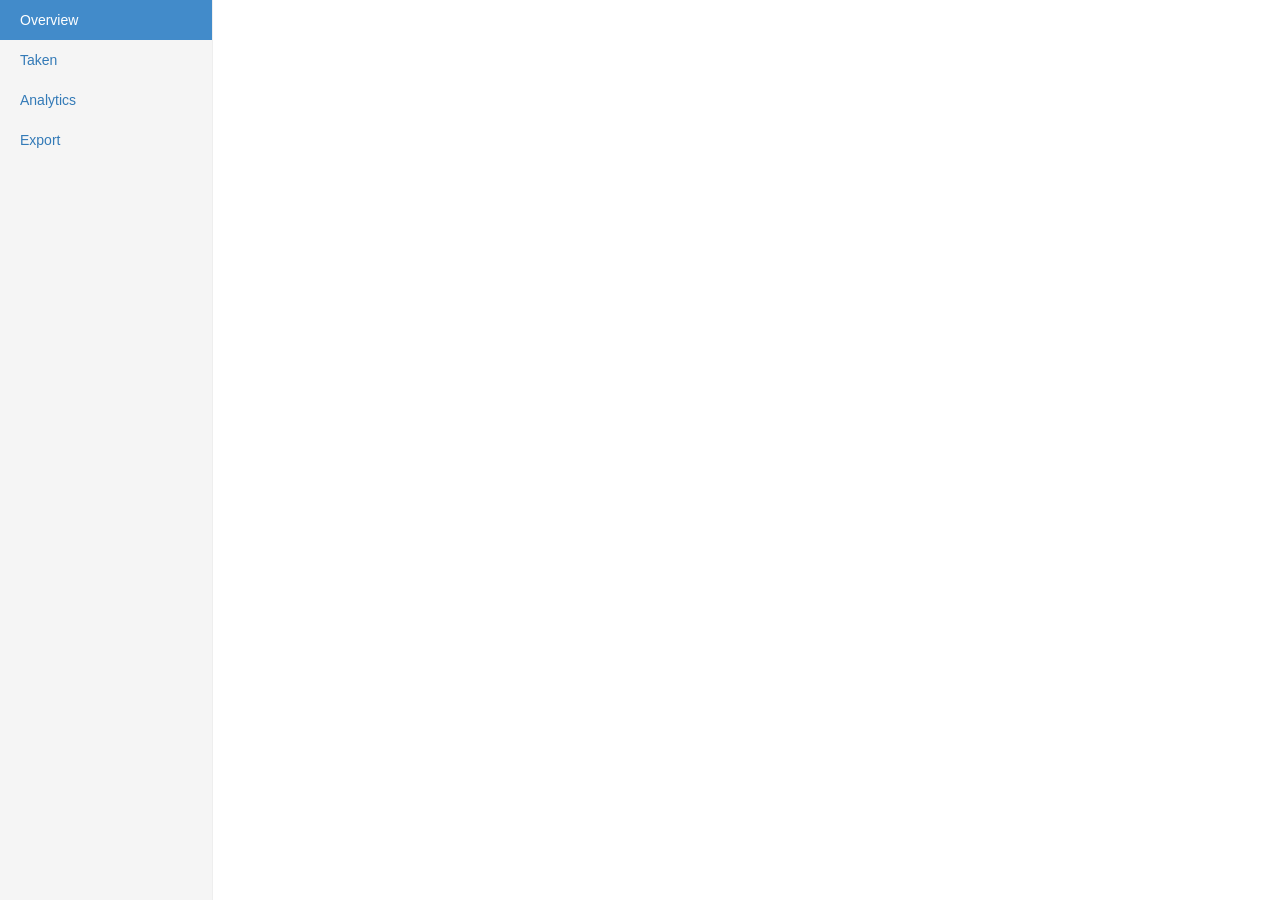
==== Public/index.html @ 9f37cd93 "Added new layout" ====
<!DOCTYPE html>
<html lang="en">
    <head>
        <meta charset="utf-8">
        <meta http-equiv="X-UA-Compatible" content="IE=edge">
        <meta name="viewport" content="width=device-width, initial-scale=1">
        <!-- The above 3 meta tags *must* come first in the head; any other head content must come *after* these tags -->
        <meta name="description" content="">
        <meta name="author" content="">

        <title>ProducDash</title>

        <!-- Bootstrap core CSS -->
        <link href="Stylesheets/bootstrap-3.3.5-dist/css/bootstrap.min.css" rel="stylesheet">
        <!-- Custom stylesheets-->
        <link href="Stylesheets/sidebar_stylesheet.css" rel="stylesheet">
        <link href="Stylesheets/tasks_stylesheet.css" rel="stylesheet">
        <!--Load jQuery Library-->
        <script type='text/javascript' src='https://ajax.googleapis.com/ajax/libs/jquery/1.11.3/jquery.min.js'></script>
        <!--Load custom JavaScript-->
        <script type="text/javascript" src="Javascripts/main.js"></script>
    </head>

    <body>
        <div class="container-fluid">
            <div class="row">
                <div class="col-sm-3 col-md-2 sidebar">
                    <ul class="nav nav-sidebar">
                        <li class="active"><a href="#">Overview <span class="sr-only">(current)</span></a></li>
                        <li><a href="#">Taken</a></li>
                        <li><a href="#">Analytics</a></li>
                        <li><a href="#">Export</a></li>
                    </ul>
                </div>
                <div class="col-sm-3 col-sm-offset-3 col-md-3 col-md-offset-2">
                    <div class="lists">
                        <div id="mainlists">
                            <div id="quickTaskWrap"></div>
                            <div id="schoolWrap"></div>
                        </div>
                    </div>
                </div>
            </div>
        </div>
    </body>
</html>
---- Public/Stylesheets/sidebar_stylesheet.css ----
@media (min-width: 768px) {
  .sidebar {
    position: fixed;
    top: 0px;
    bottom: 0;
    left: 0;
    z-index: 1000;
    display: block;
    overflow-x: hidden;
    overflow-y: auto; /* Scrollable contents if viewport is shorter than content. */
    background-color: #f5f5f5;
    border-right: 1px solid #eee;
    padding:0px;
  }
}

/* Sidebar navigation */
.nav-sidebar {
  margin-bottom: 20px;
}
.nav-sidebar > li > a {
  padding-right: 20px;
  padding-left: 20px;
}
.nav-sidebar > .active > a,
.nav-sidebar > .active > a:hover,
.nav-sidebar > .active > a:focus {
  color: #fff;
  background-color: #428bca;
}
---- Public/Stylesheets/tasks_stylesheet.css ----
.mainTaskHead{
    font-weight:bold;
}
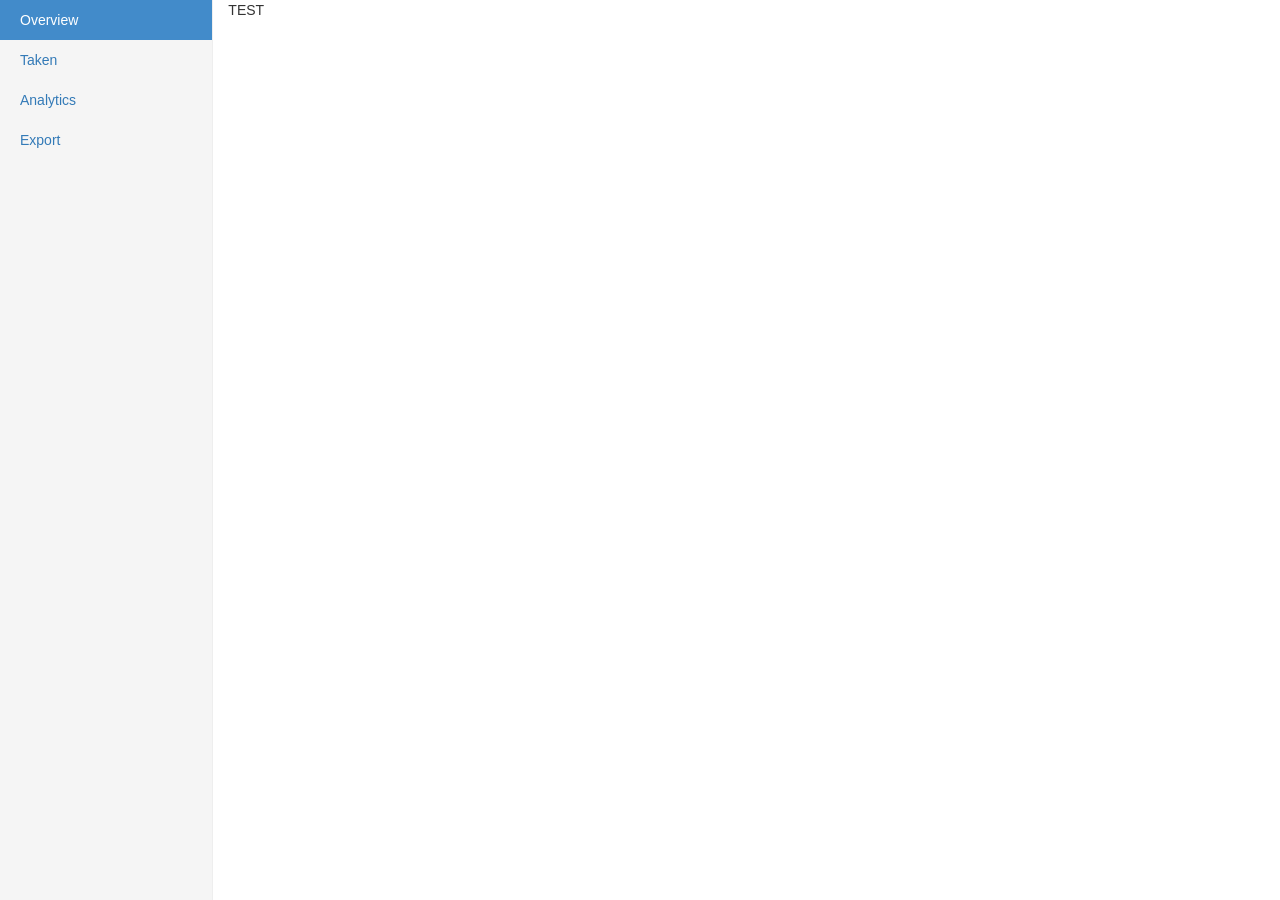
==== commit 090eac60: "Started working on cache" ====
--- a/Public/index.html
+++ b/Public/index.html
@@ -19,6 +19,7 @@
         <script type='text/javascript' src='https://ajax.googleapis.com/ajax/libs/jquery/1.11.3/jquery.min.js'></script>
         <!--Load custom JavaScript-->
         <script type="text/javascript" src="Javascripts/main.js"></script>
+        <script type="text/javascript" src="Javascripts/cache.js"></script>
     </head>
 
     <body>
@@ -38,6 +39,8 @@
                             <div id="quickTaskWrap"></div>
                             <div id="schoolWrap"></div>
                         </div>
+                        <div class="test"></div>
+                        <div class="testbutton">TEST</div>
                     </div>
                 </div>
             </div>
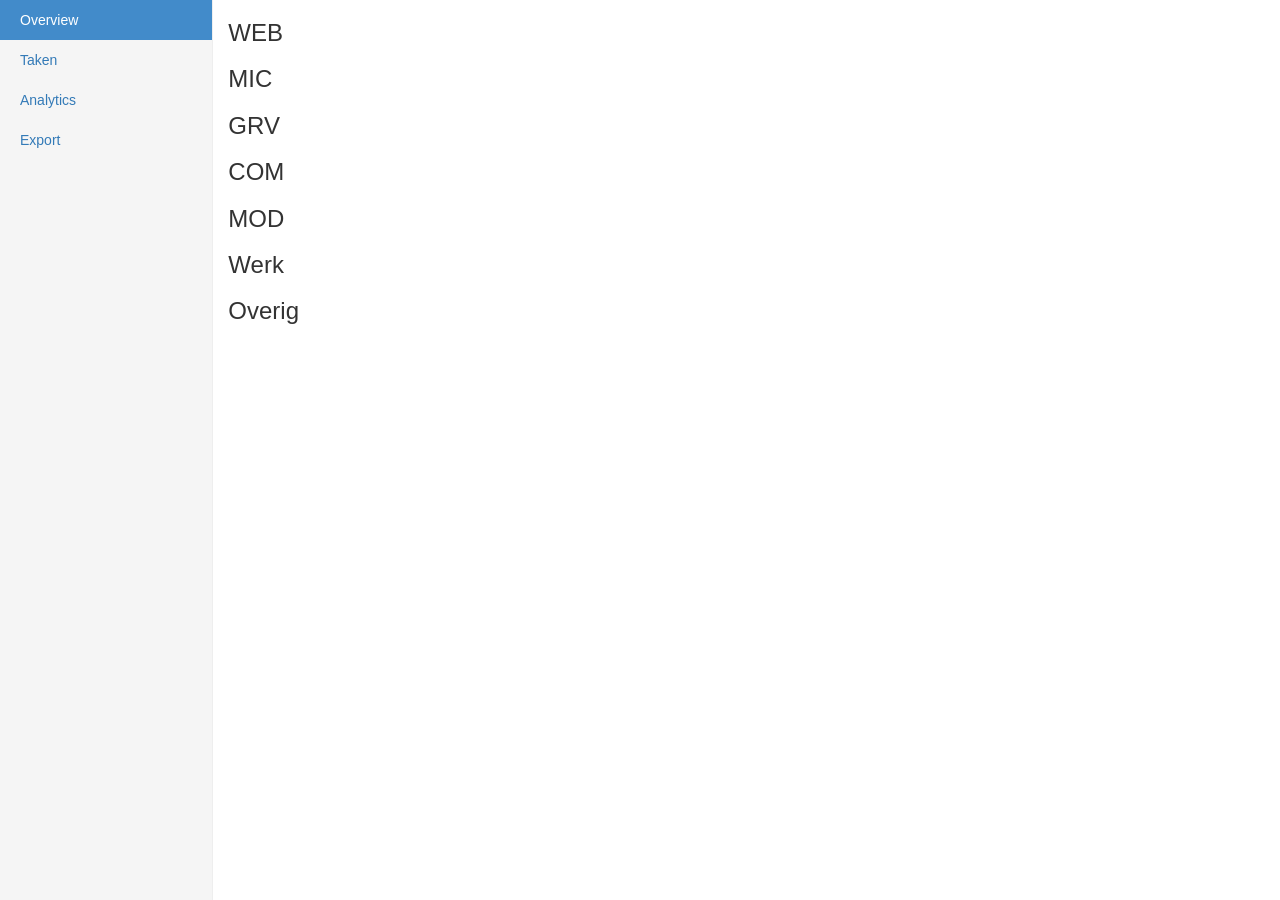
==== commit 3e07d8cb: "Added lists per tag" ====
--- a/Public/index.html
+++ b/Public/index.html
@@ -20,6 +20,7 @@
         <!--Load custom JavaScript-->
         <script type="text/javascript" src="Javascripts/main.js"></script>
         <script type="text/javascript" src="Javascripts/cache.js"></script>
+        <script type="text/javascript" src="Javascripts/taskDisplay.js"></script>
     </head>
 
     <body>
@@ -40,7 +41,13 @@
                             <div id="schoolWrap"></div>
                         </div>
                         <div class="test"></div>
-                        <div class="testbutton">TEST</div>
+                        <h3>WEB</h3><div class="WEB"></div>
+                        <h3>MIC</h3><div class="MIC"></div>
+                        <h3>GRV</h3><div class="GRV"></div>
+                        <h3>COM</h3><div class="COM"></div>
+                        <h3>MOD</h3><div class="MOD"></div>
+                        <h3>Werk</h3><div class="129108806"></div>
+                        <h3>Overig</h3><div class="129108805"></div>
                     </div>
                 </div>
             </div>
--- a/Public/Stylesheets/tasks_stylesheet.css
+++ b/Public/Stylesheets/tasks_stylesheet.css
@@ -1,3 +1,17 @@
 .mainTaskHead{
     font-weight:bold;
 }
+
+.task{
+    background-color: lightblue;
+    padding: 5px;
+    margin: 3px;
+}
+
+.longterm {
+    background-color: lightgrey;
+}
+
+.mimic-done{
+    background-color: darkgrey;
+}
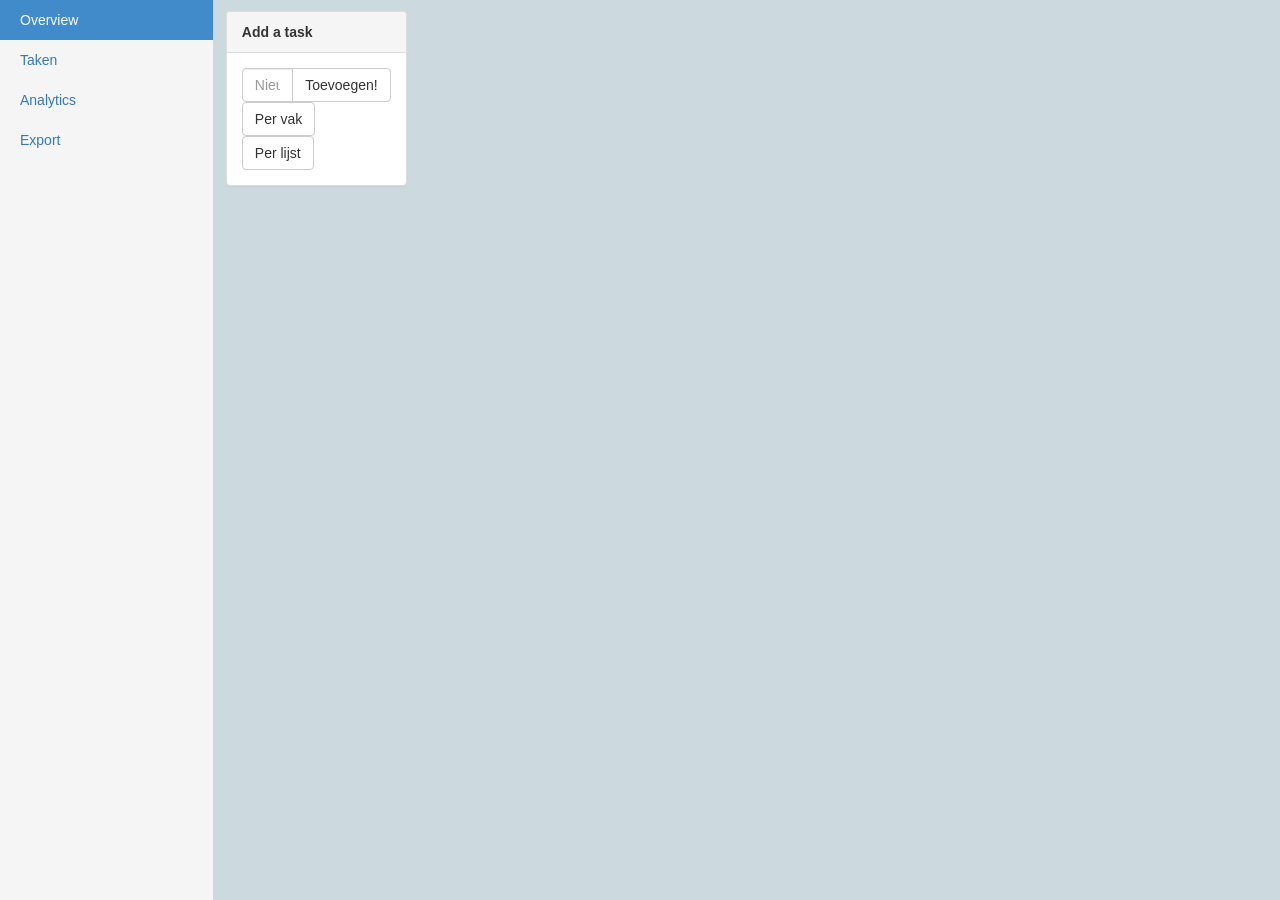
==== commit b723f766: "Added task adding and better views" ====
--- a/Public/index.html
+++ b/Public/index.html
@@ -21,33 +21,45 @@
         <script type="text/javascript" src="Javascripts/main.js"></script>
         <script type="text/javascript" src="Javascripts/cache.js"></script>
         <script type="text/javascript" src="Javascripts/taskDisplay.js"></script>
+        <script type="text/javascript" src="Javascripts/addTask.js"></script>
     </head>
 
     <body>
         <div class="container-fluid">
-            <div class="row">
-                <div class="col-sm-3 col-md-2 sidebar">
+            <div class="row" id="firstrow">
+                <div class="col-sm-3 col-md-2 col-lg-2 sidebar">
                     <ul class="nav nav-sidebar">
-                        <li class="active"><a href="#">Overview <span class="sr-only">(current)</span></a></li>
-                        <li><a href="#">Taken</a></li>
+                        <li class="active"><a href="index.html">Overview <span class="sr-only">(current)</span></a></li>
+                        <li><a href="subjects.html">Taken</a></li>
                         <li><a href="#">Analytics</a></li>
                         <li><a href="#">Export</a></li>
                     </ul>
                 </div>
-                <div class="col-sm-3 col-sm-offset-3 col-md-3 col-md-offset-2">
-                    <div class="lists">
-                        <div id="mainlists">
-                            <div id="quickTaskWrap"></div>
-                            <div id="schoolWrap"></div>
+                <div class="taskcol col-sm-3 col-sm-offset-3 col-md-3 col-md-offset-2 col-lg-2 col-lg-offset-2">
+                </div>
+                <div class="taskcol col-sm-3 col-md-3 col-lg-2">
+                </div>
+                <div class="taskcol col-sm-3 col-md-3 col-lg-2">
+                </div>
+                <div class="taskcol col-sm-3 col-md-3 col-lg-2">
+                </div>
+                <div class="taskcol col-sm-3 col-md-3 col-lg-2">
+                </div>
+            </div>
+            <div class="row">
+                <div class="col-sm-3 col-sm-offset-3 col-md-3 col-md-offset-2 col-lg-2 col-lg-offset-2">
+                    <div class="panel panel-default">
+                        <div class="panel-heading">Add a task</div>
+                        <div class="panel-body">
+                            <div class="input-group">
+                                <input type="text" class="form-control" id="newtask-input" placeholder="Nieuwe Todo">
+                                <span class="input-group-btn">
+                                    <div class="btn btn-default" id="newtask-button" type="button">Toevoegen!</div>
+                                </span>
+                            </div>
+                            <div class="btn btn-default" id="persubject-button" type="button">Per vak</div>
+                            <div class="btn btn-default" id="permainlist-button" type="button">Per lijst</div>
                         </div>
-                        <div class="test"></div>
-                        <h3>WEB</h3><div class="WEB"></div>
-                        <h3>MIC</h3><div class="MIC"></div>
-                        <h3>GRV</h3><div class="GRV"></div>
-                        <h3>COM</h3><div class="COM"></div>
-                        <h3>MOD</h3><div class="MOD"></div>
-                        <h3>Werk</h3><div class="129108806"></div>
-                        <h3>Overig</h3><div class="129108805"></div>
                     </div>
                 </div>
             </div>
--- a/Public/Stylesheets/sidebar_stylesheet.css
+++ b/Public/Stylesheets/sidebar_stylesheet.css
@@ -9,7 +9,7 @@
     overflow-x: hidden;
     overflow-y: auto; /* Scrollable contents if viewport is shorter than content. */
     background-color: #f5f5f5;
-    border-right: 1px solid #eee;
+    /*border-right: 1px solid #eee;*/
     padding:0px;
   }
 }
@@ -28,3 +28,12 @@
   color: #fff;
   background-color: #428bca;
 }
+
+.container-fluid{
+    padding-right: 30px;
+    padding-top: 10px;
+}
+
+body {
+    background-color: #CCDAE0;
+}
--- a/Public/Stylesheets/tasks_stylesheet.css
+++ b/Public/Stylesheets/tasks_stylesheet.css
@@ -1,11 +1,5 @@
-.mainTaskHead{
-    font-weight:bold;
-}
-
 .task{
-    background-color: lightblue;
-    padding: 5px;
-    margin: 3px;
+    margin-bottom: 10px;
 }
 
 .longterm {
@@ -13,5 +7,9 @@
 }
 
 .mimic-done{
-    background-color: darkgrey;
+    background-color: lightgrey;
 }
+
+.panel-heading{
+    font-weight: bold;
+}
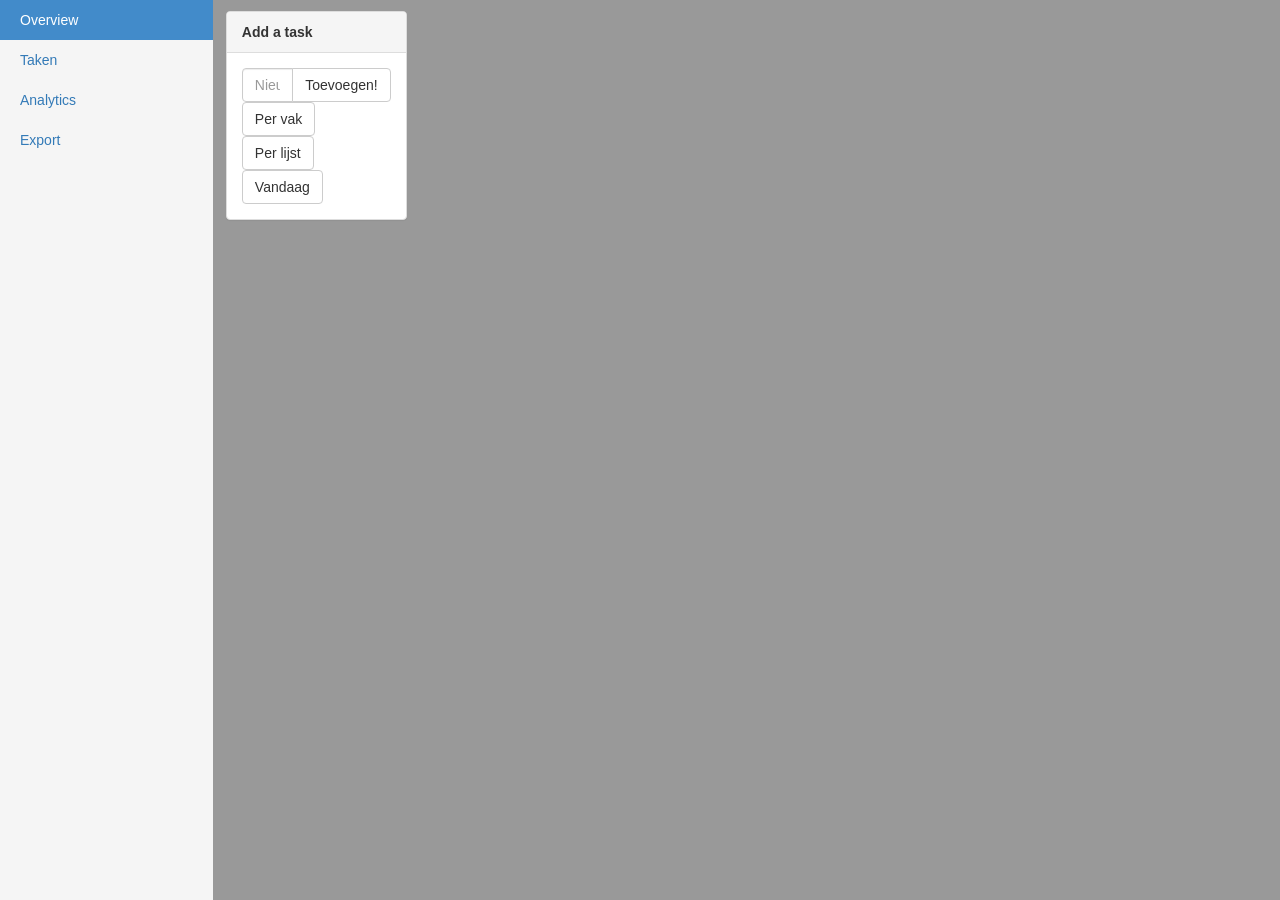
==== commit 4e821554: "Added function to add to today" ====
--- a/Public/index.html
+++ b/Public/index.html
@@ -27,7 +27,7 @@
     <body>
         <div class="container-fluid">
             <div class="row" id="firstrow">
-                <div class="col-sm-3 col-md-2 col-lg-2 sidebar">
+                <div class="col-sm-3 col-md-3 col-lg-2 sidebar">
                     <ul class="nav nav-sidebar">
                         <li class="active"><a href="index.html">Overview <span class="sr-only">(current)</span></a></li>
                         <li><a href="subjects.html">Taken</a></li>
@@ -35,19 +35,19 @@
                         <li><a href="#">Export</a></li>
                     </ul>
                 </div>
-                <div class="taskcol col-sm-3 col-sm-offset-3 col-md-3 col-md-offset-2 col-lg-2 col-lg-offset-2">
+                <div class="taskcol col-sm-3 col-sm-offset-3 col-md-3 col-md-offset-3 col-lg-2 col-lg-offset-2">
                 </div>
                 <div class="taskcol col-sm-3 col-md-3 col-lg-2">
                 </div>
                 <div class="taskcol col-sm-3 col-md-3 col-lg-2">
                 </div>
-                <div class="taskcol col-sm-3 col-md-3 col-lg-2">
+                <div class="taskcol col-sm-3 col-sm-offset-3 col-md-3 col-lg-2 col-md-offset-3 col-lg-offset-0">
                 </div>
                 <div class="taskcol col-sm-3 col-md-3 col-lg-2">
                 </div>
             </div>
             <div class="row">
-                <div class="col-sm-3 col-sm-offset-3 col-md-3 col-md-offset-2 col-lg-2 col-lg-offset-2">
+                <div class="col-sm-3 col-sm-offset-3 col-md-3 col-md-offset-3 col-lg-2 col-lg-offset-2">
                     <div class="panel panel-default">
                         <div class="panel-heading">Add a task</div>
                         <div class="panel-body">
@@ -59,6 +59,7 @@
                             </div>
                             <div class="btn btn-default" id="persubject-button" type="button">Per vak</div>
                             <div class="btn btn-default" id="permainlist-button" type="button">Per lijst</div>
+                            <div class="btn btn-default" id="today-button" type="button">Vandaag</div>
                         </div>
                     </div>
                 </div>
--- a/Public/Stylesheets/sidebar_stylesheet.css
+++ b/Public/Stylesheets/sidebar_stylesheet.css
@@ -35,5 +35,5 @@
 }
 
 body {
-    background-color: #CCDAE0;
+    background-color: #999;
 }
--- a/Public/Stylesheets/tasks_stylesheet.css
+++ b/Public/Stylesheets/tasks_stylesheet.css
@@ -13,3 +13,14 @@
 .panel-heading{
     font-weight: bold;
 }
+
+
+.task-today-button{
+    padding: 3px;
+    float: right;
+    margin-top: -16px;
+    margin-right: -1px; /*could improve this*/
+}
+.task .panel-body{
+    padding-right: 0px;
+}
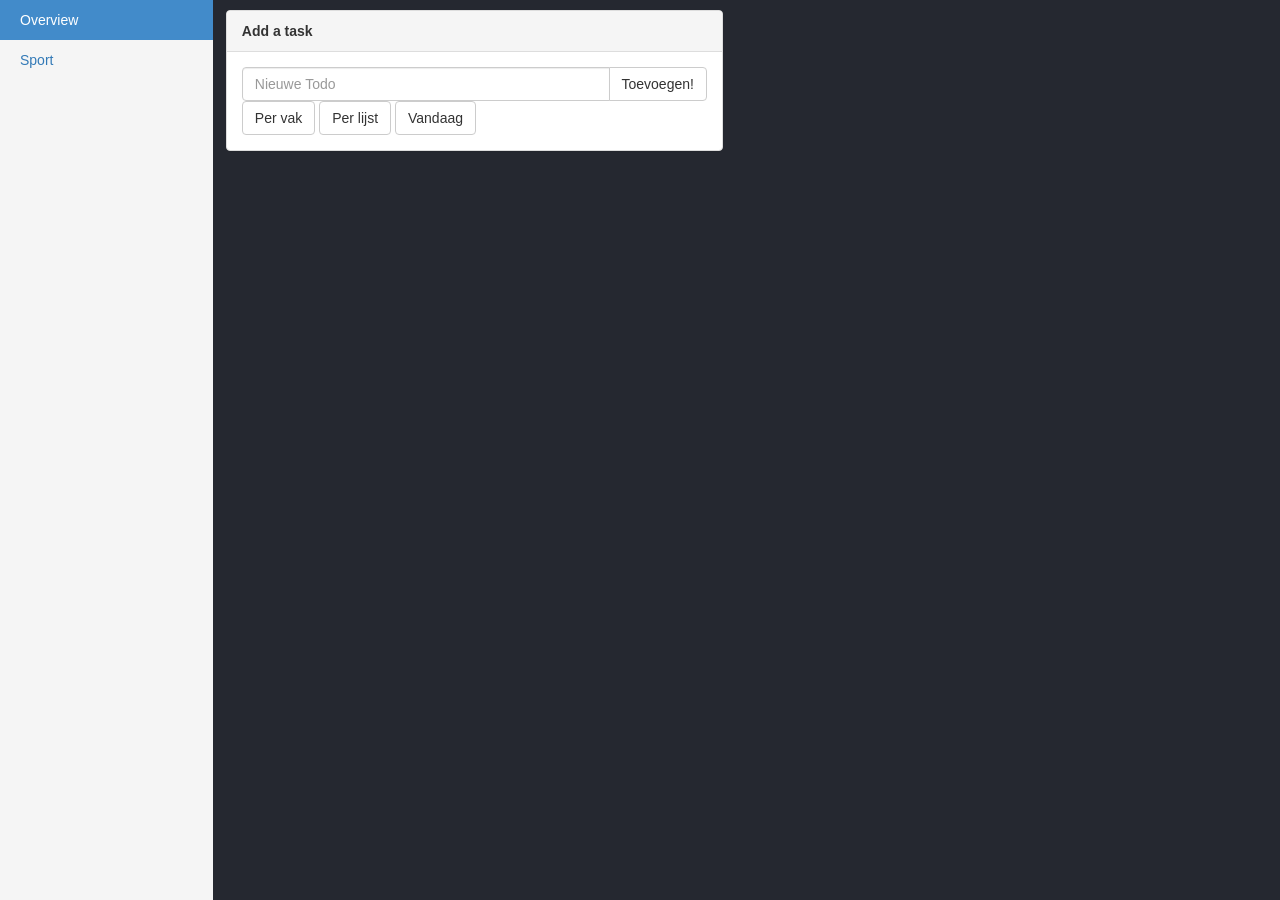
==== commit c1f14858: "Edited default task view" ====
--- a/Public/index.html
+++ b/Public/index.html
@@ -26,28 +26,16 @@
 
     <body>
         <div class="container-fluid">
-            <div class="row" id="firstrow">
+            <div class="row">
                 <div class="col-sm-3 col-md-3 col-lg-2 sidebar">
                     <ul class="nav nav-sidebar">
-                        <li class="active"><a href="index.html">Overview <span class="sr-only">(current)</span></a></li>
-                        <li><a href="subjects.html">Taken</a></li>
-                        <li><a href="#">Analytics</a></li>
-                        <li><a href="#">Export</a></li>
+                        <li class="active"><a href="index.html">Overview</a></li>
+                        <li><a href="sport.html">Sport</a></li>
                     </ul>
-                </div>
-                <div class="taskcol col-sm-3 col-sm-offset-3 col-md-3 col-md-offset-3 col-lg-2 col-lg-offset-2">
-                </div>
-                <div class="taskcol col-sm-3 col-md-3 col-lg-2">
-                </div>
-                <div class="taskcol col-sm-3 col-md-3 col-lg-2">
-                </div>
-                <div class="taskcol col-sm-3 col-sm-offset-3 col-md-3 col-lg-2 col-md-offset-3 col-lg-offset-0">
-                </div>
-                <div class="taskcol col-sm-3 col-md-3 col-lg-2">
                 </div>
             </div>
             <div class="row">
-                <div class="col-sm-3 col-sm-offset-3 col-md-3 col-md-offset-3 col-lg-2 col-lg-offset-2">
+                <div class="col-sm-3 col-sm-offset-3 col-md-3 col-md-offset-3 col-lg-5 col-lg-offset-2">
                     <div class="panel panel-default">
                         <div class="panel-heading">Add a task</div>
                         <div class="panel-body">
@@ -64,6 +52,26 @@
                     </div>
                 </div>
             </div>
+            <div class="tasks">
+                <div class="row">
+                    <div class="1 taskcol col-sm-3 col-sm-offset-3 col-md-3 col-md-offset-3 col-lg-2 col-lg-offset-2">
+
+                    </div>
+                    <div class="2 taskcol col-sm-3 col-md-3 col-lg-2">
+
+                    </div>
+                    <div class="3 taskcol col-sm-3 col-md-3 col-lg-2">
+
+                    </div>
+                    <div class="clearfix visible-sm visible-md"></div>
+                    <div class="4 taskcol col-sm-3 col-sm-offset-3 col-md-3 col-lg-2 col-lg-offset-0">
+
+                    </div>
+                    <div class="5 taskcol col-sm-3 col-md-3 col-lg-2">
+
+                    </div>
+                </div>
+            </div>
         </div>
     </body>
 </html>
--- a/Public/Stylesheets/sidebar_stylesheet.css
+++ b/Public/Stylesheets/sidebar_stylesheet.css
@@ -35,5 +35,7 @@
 }
 
 body {
-    background-color: #999;
+    background-color: #252830;
+    /*background-image: url("http://www.flabber.nl/sites/default/files/archive/files/i-should-buy-a-boat.jpg");*/
+    background-size: cover;
 }
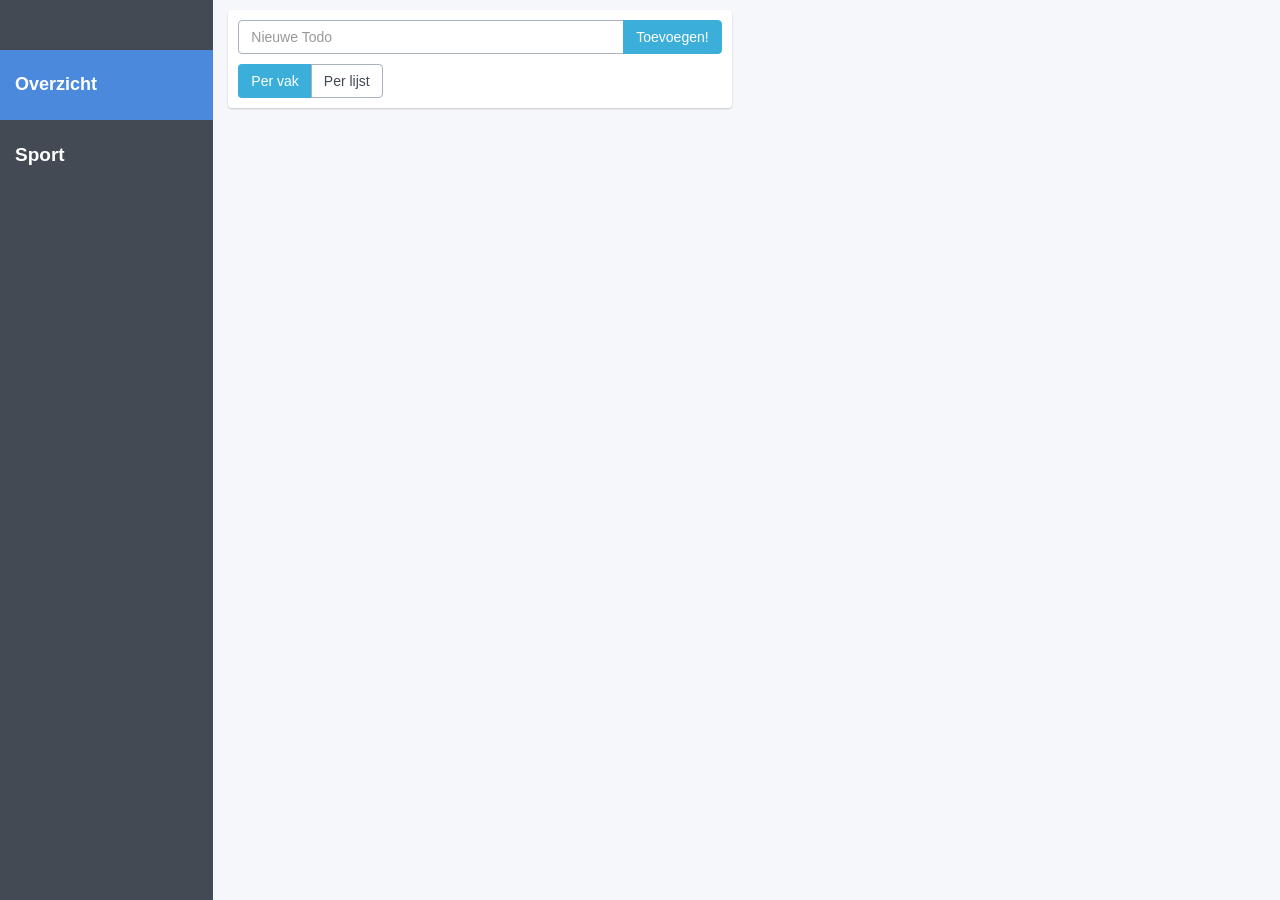
==== commit 8e858720: "Added bootflat design" ====
--- a/Public/index.html
+++ b/Public/index.html
@@ -12,6 +12,8 @@
 
         <!-- Bootstrap core CSS -->
         <link href="Stylesheets/bootstrap-3.3.5-dist/css/bootstrap.min.css" rel="stylesheet">
+        <!-- Bootflat theme -->
+        <link href="Stylesheets/bootflat/css/bootflat.css" rel="stylesheet">
         <!-- Custom stylesheets-->
         <link href="Stylesheets/sidebar_stylesheet.css" rel="stylesheet">
         <link href="Stylesheets/tasks_stylesheet.css" rel="stylesheet">
@@ -29,48 +31,32 @@
             <div class="row">
                 <div class="col-sm-3 col-md-3 col-lg-2 sidebar">
                     <ul class="nav nav-sidebar">
-                        <li class="active"><a href="index.html">Overview</a></li>
-                        <li><a href="sport.html">Sport</a></li>
+                        <li class="active"><a href="index.html"><h5>Overzicht</h5></a></li>
+                        <li><a href="sport.html"><h4>Sport</h4></a></li>
                     </ul>
                 </div>
             </div>
+
+            <!-- toevoegen todo balk-->
             <div class="row">
-                <div class="col-sm-3 col-sm-offset-3 col-md-3 col-md-offset-3 col-lg-5 col-lg-offset-2">
-                    <div class="panel panel-default">
-                        <div class="panel-heading">Add a task</div>
-                        <div class="panel-body">
-                            <div class="input-group">
-                                <input type="text" class="form-control" id="newtask-input" placeholder="Nieuwe Todo">
+                <div class="col-sm-9 col-sm-offset-3 col-md-9 col-md-offset-3 col-lg-5 col-lg-offset-2">
+                    <div class="well">
+                        <div class="input-group">
+                            <input type="text" class="form-control" id="newtask-input" placeholder="Nieuwe Todo">
                                 <span class="input-group-btn">
-                                    <div class="btn btn-default" id="newtask-button" type="button">Toevoegen!</div>
+                                    <div class="btn btn-primary" id="newtask-button" type="button">Toevoegen!</div>
                                 </span>
-                            </div>
-                            <div class="btn btn-default" id="persubject-button" type="button">Per vak</div>
-                            <div class="btn btn-default" id="permainlist-button" type="button">Per lijst</div>
-                            <div class="btn btn-default" id="today-button" type="button">Vandaag</div>
+                        </div>
+                        <div class="btn-group" role="group">
+                          <button type="button" class="btn btn-primary" id="persubject-button">Per vak</button>
+                          <button type="button" class="btn btn-default" id="permainlist-button">Per lijst</button>
                         </div>
                     </div>
                 </div>
             </div>
-            <div class="tasks">
-                <div class="row">
-                    <div class="1 taskcol col-sm-3 col-sm-offset-3 col-md-3 col-md-offset-3 col-lg-2 col-lg-offset-2">
 
-                    </div>
-                    <div class="2 taskcol col-sm-3 col-md-3 col-lg-2">
-
-                    </div>
-                    <div class="3 taskcol col-sm-3 col-md-3 col-lg-2">
-
-                    </div>
-                    <div class="clearfix visible-sm visible-md"></div>
-                    <div class="4 taskcol col-sm-3 col-sm-offset-3 col-md-3 col-lg-2 col-lg-offset-0">
-
-                    </div>
-                    <div class="5 taskcol col-sm-3 col-md-3 col-lg-2">
-
-                    </div>
-                </div>
+            <!-- todo's-->
+            <div class="row" id="tasks">
             </div>
         </div>
     </body>
--- a/Public/Stylesheets/bootflat/css/bootflat.css
+++ b/Public/Stylesheets/bootflat/css/bootflat.css
@@ -0,0 +1,2620 @@
+/*
+ * bootflat 2.0.4
+ *
+ * Description: BOOTFLAT is an open source Flat UI KIT based on Bootstrap 3.2.0 CSS framework. It provides a faster, easier and less repetitive way for web developers to create elegant web apps.
+ *
+ * Homepage: http://bootflat.github.com/
+ *
+ * By @Flathemes <info@flathemes.com>
+ *
+ * Last modify time: 2014-09-03
+ *
+ * Licensed under the MIT license. Please see LICENSE for more information.
+ *
+ * Copyright 2013 FLATHEMES.
+ *
+ */
+
+/**
+ * typography
+ * --------------------------------------------------
+ */
+body {
+  font-family: 'Open Sans', 'Helvetica Neue', Helvetica, Arial, sans-serif;
+  color: #434a54;
+  background-color: white;
+}
+
+a {
+  color: #3bafda;
+  text-decoration: none;
+}
+a:hover, a:focus {
+  color: #4fc1e9;
+  text-decoration: none;
+}
+a:focus {
+  outline: none;
+}
+
+h1,
+h2,
+h3,
+h4,
+h5,
+h6,
+.h1,
+.h2,
+.h3,
+.h4,
+.h5,
+.h6 {
+  font-family: inherit;
+  font-weight: 700;
+  line-height: 1.1;
+  color: inherit;
+}
+
+h1 small,
+h2 small,
+h3 small,
+h4 small,
+h5 small,
+h6 small,
+.h1 small,
+.h2 small,
+.h3 small,
+.h4 small,
+.h5 small,
+.h6 small {
+  color: #e7e9ec;
+}
+
+h1,
+h2,
+h3 {
+  margin-top: 30px;
+  margin-bottom: 15px;
+}
+
+h4,
+h5,
+h6 {
+  margin-top: 15px;
+  margin-bottom: 15px;
+}
+
+h6 {
+  font-weight: normal;
+}
+
+h1,
+.h1 {
+  font-size: 51px;
+}
+
+h2,
+.h2 {
+  font-size: 43px;
+}
+
+h3,
+.h3 {
+  font-size: 30px;
+}
+
+h4,
+.h4 {
+  font-size: 19px;
+}
+
+h5,
+.h5 {
+  font-size: 18px;
+}
+
+h6,
+.h6 {
+  font-size: 14px;
+}
+
+blockquote {
+  border-left: 3px solid #ccd1d9;
+}
+
+.img-rounded {
+          border-radius: 4px;
+
+  -webkit-border-radius: 4px;
+     -moz-border-radius: 4px;
+}
+
+.img-comment {
+  margin: 24px 0;
+  font-size: 15px;
+  font-style: italic;
+  line-height: 1.2;
+}
+
+/**
+ * button
+ * --------------------------------------------------
+ */
+.btn {
+  color: white;
+}
+.btn, .btn.disabled, .btn[disabled] {
+  background-color: #aab2bd;
+  border-color: #aab2bd;
+}
+.btn:hover, .btn:focus, .btn:active, .btn.active {
+  color: white;
+  background-color: #ccd1d9;
+  border-color: #ccd1d9;
+  outline: none !important;
+}
+.btn:active, .btn.active {
+  -webkit-box-shadow: inset 0 1px 2px rgba(0, 0, 0, .125);
+     -moz-box-shadow: inset 0 1px 2px rgba(0, 0, 0, .125);
+          box-shadow: inset 0 1px 2px rgba(0, 0, 0, .125);
+}
+.btn.disabled, .btn[disabled] {
+  filter: alpha(opacity=45);
+  opacity: .45;
+}
+.btn-link, .btn-link:hover, .btn-link:focus, .btn-link:active, .btn-link.active, .btn-link.disabled, .btn-link[disabled] {
+  color: #3bafda;
+  background-color: transparent;
+  border-color: transparent;
+  -webkit-box-shadow: none;
+     -moz-box-shadow: none;
+          box-shadow: none;
+}
+.btn-link:hover, .btn-link:focus {
+  text-decoration: underline;
+}
+.btn-default {
+  color: #434a54;
+  border-color: #aab2bd !important;
+}
+.btn-default:hover, .btn-default:focus, .btn-default:active, .btn-default.active {
+  background-color: #ccd1d9;
+  border-color: #ccd1d9;
+}
+.btn-default, .btn-default.disabled, .btn-default[disabled] {
+  background-color: white;
+}
+.open .dropdown-toggle.btn-default {
+  background-color: #ccd1d9;
+  border-color: #ccd1d9;
+}
+.btn-primary, .btn-primary:active, .btn-primary.active, .btn-primary.disabled, .btn-primary[disabled] {
+  background-color: #3bafda;
+  border-color: #3bafda;
+}
+.btn-primary:hover, .btn-primary:focus {
+  background-color: #4fc1e9;
+  border-color: #4fc1e9;
+}
+.open .dropdown-toggle.btn-primary {
+  background-color: #4fc1e9;
+  border-color: #4fc1e9;
+}
+.btn-info, .btn-info:active, .btn-info.active, .btn-info.disabled, .btn-info[disabled] {
+  background-color: #37bc9b;
+  border-color: #37bc9b;
+}
+.btn-info:hover, .btn-info:focus {
+  background-color: #48cfad;
+  border-color: #48cfad;
+}
+.open .dropdown-toggle.btn-info {
+  background-color: #48cfad;
+  border-color: #48cfad;
+}
+.btn-success, .btn-success:active, .btn-success.active, .btn-success.disabled, .btn-success[disabled] {
+  background-color: #8cc152;
+  border-color: #8cc152;
+}
+.btn-success:hover, .btn-success:focus {
+  background-color: #a0d468;
+  border-color: #a0d468;
+}
+.open .dropdown-toggle.btn-success {
+  background-color: #a0d468;
+  border-color: #a0d468;
+}
+.btn-warning, .btn-warning:active, .btn-warning.active, .btn-warning.disabled, .btn-warning[disabled] {
+  background-color: #f6bb42;
+  border-color: #f6bb42;
+}
+.btn-warning:hover, .btn-warning:focus {
+  background-color: #ffce54;
+  border-color: #ffce54;
+}
+.open .dropdown-toggle.btn-warning {
+  background-color: #ffce54;
+  border-color: #ffce54;
+}
+.btn-danger, .btn-danger:active, .btn-danger.active, .btn-danger.disabled, .btn-danger[disabled],
+.btn-danger .open .dropdown-toggle.btn {
+  background-color: #da4453;
+  border-color: #da4453;
+}
+.btn-danger:hover, .btn-danger:focus {
+  background-color: #ed5565;
+  border-color: #ed5565;
+}
+.open .dropdown-toggle.btn-danger {
+  background-color: #ed5565;
+  border-color: #ed5565;
+}
+
+/**
+ * button-group
+ * --------------------------------------------------
+ */
+.btn-group.open .dropdown-toggle {
+  -webkit-box-shadow: inset 0 1px 2px rgba(0, 0, 0, .125);
+     -moz-box-shadow: inset 0 1px 2px rgba(0, 0, 0, .125);
+          box-shadow: inset 0 1px 2px rgba(0, 0, 0, .125);
+}
+.btn-group .btn {
+  border-left-color: #96a0ad;
+}
+.btn-group.open .btn-default.dropdown-toggle, .btn-group .btn-default:focus, .btn-group .btn-default:active, .btn-group .btn-default.active {
+  color: white;
+}
+.btn-group .btn-primary, .btn-group .btn-primary:focus, .btn-group .btn-primary:active, .btn-group .btn-primary.active {
+  border-left-color: #269ecb;
+}
+.btn-group .btn-success, .btn-group .btn-success:focus, .btn-group .btn-success:active, .btn-group .btn-success.active {
+  border-left-color: #7ab03f;
+}
+.btn-group .btn-warning, .btn-group .btn-warning:focus, .btn-group .btn-warning:active, .btn-group .btn-warning.active {
+  border-left-color: #efa50b;
+}
+.btn-group .btn-danger, .btn-group .btn-danger:focus, .btn-group .btn-danger:active, .btn-group .btn-danger.active {
+  border-left-color: #d1293a;
+}
+.btn-group .btn-info, .btn-group .btn-info:focus, .btn-group .btn-info:active, .btn-group .btn-info.active {
+  border-left-color: #2fa084;
+}
+.btn-group .btn:first-child, .btn-group .btn-primary:first-child, .btn-group .btn-success:first-child, .btn-group .btn-warning:first-child, .btn-group .btn-danger:first-child, .btn-group .btn-info:first-child {
+  border-left-color: transparent;
+}
+
+.btn-group-vertical .btn, .btn-group-vertical .btn-group .btn-primary {
+  border-top-color: #96a0ad !important;
+}
+.btn-group-vertical .btn-primary, .btn-group-vertical .btn-primary:focus, .btn-group-vertical .btn-primary:active, .btn-group-vertical .btn-primary.active, .btn-group-vertical .btn-group .btn-primary {
+  border-top-color: #269ecb !important;
+}
+.btn-group-vertical .btn-success, .btn-group-vertical .btn-success:focus, .btn-group-vertical .btn-success:active, .btn-group-vertical .btn-success.active, .btn-group-vertical .btn-group .btn-success {
+  border-top-color: #7ab03f !important;
+}
+.btn-group-vertical .btn-warning, .btn-group-vertical .btn-warning:focus, .btn-group-vertical .btn-warning:active, .btn-group-vertical .btn-warning.active, .btn-group-vertical .btn-group .btn-warning {
+  border-top-color: #efa50b !important;
+}
+.btn-group-vertical .btn-danger, .btn-group-vertical .btn-danger:focus, .btn-group-vertical .btn-danger:active, .btn-group-vertical .btn-danger.active, .btn-group-vertical .btn-group .btn-danger {
+  border-top-color: #d1293a !important;
+}
+.btn-group-vertical .btn-info, .btn-group-vertical .btn-info:focus, .btn-group-vertical .btn-info:active, .btn-group-vertical .btn-info.active, .btn-group-vertical .btn-group .btn-info {
+  border-top-color: #2fa084 !important;
+}
+.btn-group-vertical .btn:not(.btn-default):first-child, .btn-group-vertical .btn-primary:first-child, .btn-group-vertical .btn-success:first-child, .btn-group-vertical .btn-warning:first-child, .btn-group-vertical .btn-danger:first-child, .btn-group-vertical .btn-info:first-child {
+  border-top: none;
+}
+
+/**
+ * labels and badges
+ * --------------------------------------------------
+ */
+.label,
+.badge {
+  background-color: #aab2bd;
+}
+
+.label-default,
+.badge-default {
+  color: #434a54;
+  background-color: white;
+  border: 1px solid #aab2bd;
+}
+
+.label-primary,
+.badge-primary {
+  background-color: #3bafda;
+  border-color: #3bafda;
+}
+
+.label-success,
+.badge-success {
+  background-color: #8cc152;
+  border-color: #8cc152;
+}
+
+.label-danger,
+.badge-danger {
+  background-color: #da4453;
+  border-color: #da4453;
+}
+
+.label-warning,
+.badge-warning {
+  background-color: #f6bb42;
+  border-color: #f6bb42;
+}
+
+.label-info,
+.badge-info {
+  background-color: #37bc9b;
+  border-color: #37bc9b;
+}
+
+/**
+ * tooltip
+ * --------------------------------------------------
+ */
+.tooltip-inner {
+  color: white;
+  background-color: #434a54;
+}
+.tooltip.top .tooltip-arrow, .tooltip.top-left .tooltip-arrow, .tooltip.top-right .tooltip-arrow {
+  border-top-color: #434a54;
+}
+.tooltip.right .tooltip-arrow {
+  border-right-color: #434a54;
+}
+.tooltip.left .tooltip-arrow {
+  border-left-color: #434a54;
+}
+.tooltip.bottom .tooltip-arrow, .tooltip.bottom-left .tooltip-arrow, .tooltip.bottom-right .tooltip-arrow {
+  border-bottom-color: #434a54;
+}
+
+/**
+ * popover
+ * --------------------------------------------------
+ */
+.popover {
+  color: white;
+  background-color: #434a54;
+  border-color: #434a54;
+}
+.popover-title {
+  padding-bottom: 0;
+  font-weight: bold;
+  color: #aab2bd;
+  background-color: transparent;
+  border-bottom: none;
+}
+.popover.top .arrow, .popover.top .arrow:after {
+  border-top-color: #434a54;
+}
+.popover.right .arrow, .popover.right .arrow:after {
+  border-right-color: #434a54;
+}
+.popover.bottom .arrow, .popover.bottom .arrow:after {
+  border-bottom-color: #434a54;
+}
+.popover.left .arrow, .popover.left .arrow:after {
+  border-left-color: #434a54;
+}
+
+/**
+ * progress
+ * --------------------------------------------------
+ */
+.progress {
+  background-color: #e6e9ed;
+  -webkit-box-shadow: none;
+     -moz-box-shadow: none;
+          box-shadow: none;
+}
+.progress-bar {
+  background-color: #3bafda;
+  -webkit-box-shadow: none;
+     -moz-box-shadow: none;
+          box-shadow: none;
+}
+.progress-bar-success {
+  background-color: #8cc152;
+}
+.progress-bar-info {
+  background-color: #37bc9b;
+}
+.progress-bar-warning {
+  background-color: #f6bb42;
+}
+.progress-bar-danger {
+  background-color: #da4453;
+}
+
+/**
+ * breadcrumb
+ * --------------------------------------------------
+ */
+.breadcrumb {
+  color: #434a54;
+  background-color: #e6e9ed;
+}
+.breadcrumb > .active {
+  color: #434a54;
+}
+.breadcrumb a {
+  color: #3bafda;
+}
+
+.breadcrumb-arrow {
+  height: 36px;
+  padding: 0;
+  line-height: 36px;
+  list-style: none;
+  background-color: #e6e9ed;
+}
+.breadcrumb-arrow li:first-child a {
+          border-radius: 4px 0 0 4px;
+
+  -webkit-border-radius: 4px 0 0 4px;
+     -moz-border-radius: 4px 0 0 4px;
+}
+.breadcrumb-arrow li, .breadcrumb-arrow li a, .breadcrumb-arrow li span {
+  display: inline-block;
+  vertical-align: top;
+}
+.breadcrumb-arrow li:not(:first-child) {
+  margin-left: -5px;
+}
+.breadcrumb-arrow li + li:before {
+  padding: 0;
+  content: "";
+}
+.breadcrumb-arrow li span {
+  padding: 0 10px;
+}
+.breadcrumb-arrow li a, .breadcrumb-arrow li:not(:first-child) span {
+  height: 36px;
+  padding: 0 10px 0 25px;
+  line-height: 36px;
+}
+.breadcrumb-arrow li:first-child a {
+  padding: 0 10px;
+}
+.breadcrumb-arrow li a {
+  position: relative;
+  color: white;
+  text-decoration: none;
+  background-color: #3bafda;
+  border: 1px solid #3bafda;
+}
+.breadcrumb-arrow li:first-child a {
+  padding-left: 10px;
+}
+.breadcrumb-arrow li a:before, .breadcrumb-arrow li a:after {
+  position: absolute;
+  top: -1px;
+  width: 0;
+  height: 0;
+  content: '';
+  border-top: 18px solid transparent;
+  border-bottom: 18px solid transparent;
+}
+.breadcrumb-arrow li a:before {
+  right: -10px;
+  z-index: 3;
+  border-left-color: #3bafda;
+  border-left-style: solid;
+  border-left-width: 11px;
+}
+.breadcrumb-arrow li a:after {
+  right: -11px;
+  z-index: 2;
+  border-left: 11px solid #2494be;
+}
+.breadcrumb-arrow li a:hover, .breadcrumb-arrow li a:focus {
+  background-color: #4fc1e9;
+  border: 1px solid #4fc1e9;
+}
+.breadcrumb-arrow li a:hover:before, .breadcrumb-arrow li a:focus:before {
+  border-left-color: #4fc1e9;
+}
+.breadcrumb-arrow li a:active {
+  background-color: #2494be;
+  border: 1px solid #2494be;
+}
+.breadcrumb-arrow li a:active:before, .breadcrumb-arrow li a:active:after {
+  border-left-color: #2494be;
+}
+.breadcrumb-arrow li span {
+  color: #434a54;
+}
+
+/**
+ * pagination
+ * --------------------------------------------------
+ */
+.pagination > li > a, .pagination > li > span {
+  color: #434a54;
+  background-color: white;
+  border-color: #ccd1d9;
+}
+.pagination > li > a:hover, .pagination > li > span:hover, .pagination > li > a:focus, .pagination > li > span:focus {
+  color: white;
+  background-color: #ccd1d9;
+  border-color: #ccd1d9;
+}
+.pagination > .active > a, .pagination > .active > span, .pagination > .active > a:hover, .pagination > .active > span:hover, .pagination > .active > a:focus, .pagination > .active > span:focus {
+  color: white;
+  background-color: #8cc152;
+  border-color: #8cc152;
+}
+.pagination > .disabled > span, .pagination > .disabled > span:hover, .pagination > .disabled > span:focus, .pagination > .disabled > a, .pagination > .disabled > a:hover, .pagination > .disabled > a:focus {
+  color: #e6e9ed;
+  background-color: white;
+  border-color: #ccd1d9;
+}
+
+/**
+ * pager
+ * --------------------------------------------------
+ */
+.pager li > a, .pager li > span {
+  color: white;
+  background-color: #8cc152;
+  border-color: #8cc152;
+}
+.pager li > a:hover, .pager li > a:focus {
+  background-color: #a0d468;
+  border-color: #a0d468;
+}
+.pager .disabled > a, .pager .disabled > a:hover, .pager .disabled > a:focus, .pager .disabled > span {
+  color: #e6e9ed;
+  background-color: white;
+  border-color: #e6e9ed;
+}
+
+/**
+ * form
+ * --------------------------------------------------
+ */
+.form-control {
+  color: #434a54;
+  border-color: #aab2bd;
+}
+.form-control, .form-control:focus {
+  -webkit-box-shadow: none;
+     -moz-box-shadow: none;
+          box-shadow: none;
+}
+.form-control:focus {
+  border-color: #3bafda;
+}
+.form-control::-moz-placeholder, .form-control:-ms-input-placeholder, .form-control::-webkit-input-placeholder {
+  color: #e6e9ed;
+}
+.form-control.disabled, .form-control[disabled] {
+  background-color: #e6e9ed;
+  border-color: #e6e9ed;
+}
+
+.input-group-btn .btn + .btn {
+  border-color: #96a0ad;
+  border-style: solid;
+  border-width: 1px;
+}
+.input-group-btn .btn + .btn.btn-default {
+  border-color: #ededed;
+}
+.input-group-btn .btn + .btn.btn-primary {
+  border-color: #269ecb;
+}
+.input-group-btn .btn + .btn.btn-info {
+  border-color: #2fa084;
+}
+.input-group-btn .btn + .btn.btn-success {
+  border-color: #7ab03f;
+}
+.input-group-btn .btn + .btn.btn-warning {
+  border-color: #f4af20;
+}
+.input-group-btn .btn + .btn.btn-danger {
+  border-color: #d1293a;
+}
+
+.input-group-addon {
+  color: white;
+  background-color: #aab2bd;
+  border-color: #96a0ad;
+}
+.input-group-addon .radio, .input-group-addon .checkbox {
+  margin: -3px 0 -4px !important;
+}
+
+.form-search .search-query, .form-search .search-query:first-child, .form-search .search-query:last-child {
+  padding: 0 17px;
+          border-radius: 17px;
+
+  -webkit-border-radius: 17px;
+     -moz-border-radius: 17px;
+}
+.input-group .form-control:last-child {
+          border-top-left-radius: 0;
+          border-bottom-left-radius: 0;
+
+  -webkit-border-top-left-radius: 0;
+  -moz-border-radius-topleft: 0;
+  -webkit-border-bottom-left-radius: 0;
+  -moz-border-radius-bottomleft: 0;
+}
+.input-group .form-control:first-child {
+          border-top-right-radius: 0;
+          border-bottom-right-radius: 0;
+
+  -webkit-border-top-right-radius: 0;
+  -moz-border-radius-topright: 0;
+  -webkit-border-bottom-right-radius: 0;
+  -moz-border-radius-bottomright: 0;
+}
+.form-search .btn {
+          border-radius: 17px;
+
+  -webkit-border-radius: 17px;
+     -moz-border-radius: 17px;
+}
+
+.search-only {
+  position: relative;
+}
+.search-only .search-icon {
+  position: absolute;
+  top: 2px;
+  left: 8.5px;
+  z-index: 20;
+  width: 30px;
+  font-size: 17px;
+  line-height: 30px;
+  color: #e6e9ed;
+  text-align: center;
+}
+.search-only .form-control:last-child {
+  padding-left: 40px;
+}
+
+.has-success .help-block, .has-success .control-label, .has-success .radio, .has-success .checkbox, .has-success .radio-inline, .has-success .checkbox-inline {
+  color: #8cc152;
+}
+.has-success .form-control {
+  border-color: #8cc152;
+  -webkit-box-shadow: none;
+     -moz-box-shadow: none;
+          box-shadow: none;
+}
+.has-success .form-control:focus {
+  border-color: #8cc152;
+  -webkit-box-shadow: none;
+     -moz-box-shadow: none;
+          box-shadow: none;
+}
+.has-success .input-group-addon {
+  background-color: #8cc152;
+  border-color: #8cc152;
+}
+.has-success .form-control-feedback {
+  color: #8cc152;
+}
+
+.has-warning .help-block, .has-warning .control-label, .has-warning .radio, .has-warning .checkbox, .has-warning .radio-inline, .has-warning .checkbox-inline {
+  color: #f6bb42;
+}
+.has-warning .form-control {
+  border-color: #f6bb42;
+  -webkit-box-shadow: none;
+     -moz-box-shadow: none;
+          box-shadow: none;
+}
+.has-warning .form-control:focus {
+  border-color: #f6bb42;
+  -webkit-box-shadow: none;
+     -moz-box-shadow: none;
+          box-shadow: none;
+}
+.has-warning .input-group-addon {
+  background-color: #f6bb42;
+  border-color: #f6bb42;
+}
+.has-warning .form-control-feedback {
+  color: #f6bb42;
+}
+
+.has-error .help-block, .has-error .control-label, .has-error .radio, .has-error .checkbox, .has-error .radio-inline, .has-error .checkbox-inline {
+  color: #da4453;
+}
+.has-error .form-control {
+  border-color: #da4453;
+  -webkit-box-shadow: none;
+     -moz-box-shadow: none;
+          box-shadow: none;
+}
+.has-error .form-control:focus {
+  border-color: #da4453;
+  -webkit-box-shadow: none;
+     -moz-box-shadow: none;
+          box-shadow: none;
+}
+.has-error .input-group-addon {
+  background-color: #da4453;
+  border-color: #da4453;
+}
+.has-error .form-control-feedback {
+  color: #da4453;
+}
+
+/**
+ * stepper
+ * --------------------------------------------------
+ */
+.stepper .stepper-input {
+  overflow: hidden;
+
+  -moz-appearance: textfield;
+}
+.stepper .stepper-input::-webkit-inner-spin-button, .stepper .stepper-input::-webkit-outer-spin-button {
+  -webkit-appearance: none;
+  margin: 0;
+}
+.stepper .stepper-arrow {
+  position: absolute;
+  right: 15px;
+  display: block;
+  width: 20px;
+  height: 50%;
+  text-indent: -99999px;
+  cursor: pointer;
+  background-color: #3bafda;
+}
+.stepper .stepper-arrow:hover, .stepper .stepper-arrow:active {
+  background-color: #4fc1e9;
+}
+.stepper .up {
+  top: 0;
+  border: 1px solid #269ecb;
+          border-top-right-radius: 3px;
+
+  -webkit-border-top-right-radius: 3px;
+  -moz-border-radius-topright: 3px;
+}
+.stepper .down {
+  bottom: 0;
+          border-bottom-right-radius: 3px;
+
+  -webkit-border-bottom-right-radius: 3px;
+  -moz-border-radius-bottomright: 3px;
+}
+.stepper .up::before, .stepper .down::before {
+  position: absolute;
+  width: 0;
+  height: 0;
+  content: "";
+  border-right: 4px solid transparent;
+  border-left: 4px solid transparent;
+}
+.stepper .up::before {
+  top: 5px;
+  left: 5px;
+  border-bottom: 4px solid white;
+}
+.stepper .down:before {
+  bottom: 5px;
+  left: 6px;
+  border-top: 4px solid white;
+}
+.stepper.disabled .stepper-arrow {
+  background-color: #3bafda;
+  filter: alpha(opacity=45);
+  opacity: .45;
+}
+
+.selecter {
+  position: relative;
+  z-index: 1;
+  display: block;
+  max-width: 100%;
+  outline: none;
+  /* Open */
+  /* 'Cover' Positioning */
+  /* 'Bottom' Positioning */
+  /* 'Bottom' + 'Cover' Positioning */
+  /* Multiple Select */
+  /* 'Disabled' State */
+  /* Scroller Support */
+}
+.selecter .selecter-element {
+  position: absolute;
+  left: 0;
+  z-index: 0;
+  display: none;
+  width: 100%;
+  height: 100%;
+  filter: alpha(opacity=0);
+  opacity: 0;
+
+  *left: -999999px;
+}
+.selecter .selecter-element, .selecter .selecter-element:focus {
+  outline: none;
+
+  -webkit-tap-highlight-color: rgba(255, 255, 255, 0);
+  -webkit-tap-highlight-color: transparent;
+}
+.selecter .selecter-selected {
+  position: relative;
+  z-index: 2;
+  display: block;
+  padding: 6px 10px;
+  overflow: hidden;
+  text-overflow: clip;
+  cursor: pointer;
+  background-color: white;
+  border: 1px solid #aab2bd;
+          border-radius: 4px;
+
+  -webkit-border-radius: 4px;
+     -moz-border-radius: 4px;
+}
+.selecter .selecter-selected:after {
+  position: absolute;
+  top: 14px;
+  right: 10px;
+  width: 0;
+  height: 0;
+  content: "";
+  border-top: 4px solid black;
+  border-right: 4px solid transparent;
+  border-left: 4px solid transparent;
+}
+.selecter .selecter-options {
+  position: absolute;
+  top: 100%;
+  left: 0;
+  z-index: 50;
+  display: none;
+  width: 100%;
+  max-height: 260px;
+  overflow: auto;
+  overflow-x: hidden;
+  background-color: white;
+  border: 1px solid #aab2bd;
+  border-width: 0 1px 1px;
+          border-radius: 0 0 4px 4px;
+  -webkit-box-shadow: 0 6px 12px rgba(0, 0, 0, .175);
+     -moz-box-shadow: 0 6px 12px rgba(0, 0, 0, .175);
+          box-shadow: 0 6px 12px rgba(0, 0, 0, .175);
+
+  -webkit-border-radius: 0 0 4px 4px;
+     -moz-border-radius: 0 0 4px 4px;
+  *width: auto;
+}
+.selecter .selecter-group {
+  display: block;
+  padding: 5px 10px 4px;
+  font-size: 11px;
+  color: #aab2bd;
+  text-transform: uppercase;
+  background-color: #f5f7fa;
+  border-bottom: 1px solid #e6e9ed;
+}
+.selecter .selecter-item {
+  display: block;
+  width: 100%;
+  padding: 6px 10px;
+  margin: 0;
+  overflow: hidden;
+  text-overflow: ellipsis;
+  cursor: pointer;
+  background-color: white;
+  border-bottom: 1px solid #e6e9ed;
+}
+.selecter .selecter-item.selected {
+  color: white;
+  background-color: #3bafda;
+  border-bottom-color: #4fc1e9;
+}
+.selecter .selecter-item.disabled {
+  color: #aab2bd;
+  cursor: default;
+}
+.selecter .selecter-item:first-child {
+          border-radius: 0;
+
+  -webkit-border-radius: 0;
+     -moz-border-radius: 0;
+}
+.selecter .selecter-item:last-child {
+  border-bottom: 0;
+          border-radius: 0 0 4px 4px;
+
+  -webkit-border-radius: 0 0 4px 4px;
+     -moz-border-radius: 0 0 4px 4px;
+}
+.selecter .selecter-item:hover {
+  background-color: #e6e9ed;
+}
+.selecter .selecter-item.selected:hover {
+  background-color: #3bafda;
+}
+.selecter .selecter-item.disabled:hover, .selecter:hover .selecter-selected, .selecter.disabled .selecter-item:hover {
+  background-color: white;
+}
+.selecter.open {
+  z-index: 3;
+  outline: 0;
+}
+.selecter.open .selecter-selected {
+  z-index: 51;
+  border: 1px solid #3bafda;
+          border-radius: 4px 4px 0 0;
+
+  -webkit-border-radius: 4px 4px 0 0;
+     -moz-border-radius: 4px 4px 0 0;
+}
+.selecter.open .selecter-selected, .selecter.focus .selecter-selected {
+  background-color: white;
+}
+.selecter.cover .selecter-options {
+  top: 0;
+  border-width: 1px;
+          border-radius: 4px;
+
+  -webkit-border-radius: 4px;
+     -moz-border-radius: 4px;
+}
+.selecter.cover .selecter-options .selecter-item.first {
+          border-radius: 4px 4px 0 0;
+
+  -webkit-border-radius: 4px 4px 0 0;
+     -moz-border-radius: 4px 4px 0 0;
+}
+.selecter.cover.open .selecter-selected {
+  z-index: 49;
+          border-radius: 4px 4px 0 0;
+
+  -webkit-border-radius: 4px 4px 0 0;
+     -moz-border-radius: 4px 4px 0 0;
+}
+.selecter.bottom .selecter-options {
+  top: auto;
+  bottom: 100%;
+  border-width: 1px 1px 0;
+}
+.selecter.bottom .selecter-item:last-child {
+  border: none;
+          border-radius: 0;
+
+  -webkit-border-radius: 0;
+     -moz-border-radius: 0;
+}
+.selecter.bottom.open .selecter-selected {
+          border-radius: 0 0 4px 4px;
+
+  -webkit-border-radius: 0 0 4px 4px;
+     -moz-border-radius: 0 0 4px 4px;
+}
+.selecter.bottom.open .selecter-options {
+          border-radius: 4px 4px 0 0;
+
+  -webkit-border-radius: 4px 4px 0 0;
+     -moz-border-radius: 4px 4px 0 0;
+}
+.selecter.bottom.cover .selecter-options {
+  top: auto;
+  bottom: 0;
+}
+.selecter.bottom.cover.open .selecter-selected, .selecter.bottom.cover.open .selecter-options {
+          border-radius: 4px;
+
+  -webkit-border-radius: 4px;
+     -moz-border-radius: 4px;
+}
+.selecter.multiple .selecter-options {
+  position: static;
+  display: block;
+  width: 100%;
+  border-width: 1px;
+          border-radius: 4px;
+  box-shadow: none;
+
+  -webkit-border-radius: 4px;
+     -moz-border-radius: 4px;
+}
+.selecter.disabled .selecter-selected {
+  color: #aab2bd;
+  cursor: default;
+  background-color: #e6e9ed;
+  border-color: #e6e9ed;
+}
+.selecter.disabled .selecter-options {
+  background-color: #e6e9ed;
+  border-color: #e6e9ed;
+}
+.selecter.disabled .selecter-group, .selecter.disabled .selecter-item {
+  color: #aab2bd;
+  cursor: default;
+  background-color: #e6e9ed;
+  border-color: #e6e9ed;
+}
+.selecter.disabled .selecter-item.selected {
+  color: white;
+  background-color: #3bafda;
+  filter: alpha(opacity=45);
+  opacity: .45;
+}
+.selecter .selecter-options.scroller {
+  overflow: hidden;
+}
+.selecter .selecter-options.scroller .scroller-content {
+  max-height: 260px;
+  padding: 0;
+}
+
+/**
+ * checkbox and radio
+ * --------------------------------------------------
+ */
+.checkbox, .radio {
+  padding-left: 0;
+  margin-top: 0;
+}
+
+.checkbox label, .radio label {
+  position: relative;
+  top: 2px;
+  padding-left: 5px;
+}
+
+.icheckbox_flat,
+.iradio_flat {
+  display: inline-block;
+  width: 20px;
+  height: 20px;
+  padding: 0 !important;
+  margin: 0;
+  vertical-align: middle;
+  cursor: pointer;
+  background: url("../bootflat/img/check_flat/default.png") no-repeat;
+  border: none;
+
+  *display: inline;
+}
+
+.icheckbox_flat {
+  background-position: 0 0;
+}
+.icheckbox_flat.checked {
+  background-position: -22px 0;
+}
+.icheckbox_flat.disabled {
+  cursor: default;
+  background-position: -44px 0;
+}
+.icheckbox_flat.checked.disabled {
+  background-position: -66px 0;
+}
+
+.iradio_flat {
+  background-position: -88px 0;
+}
+.iradio_flat.checked {
+  background-position: -110px 0;
+}
+.iradio_flat.disabled {
+  cursor: default;
+  background-position: -132px 0;
+}
+.iradio_flat.checked.disabled {
+  background-position: -154px 0;
+}
+
+/**
+ * toggle
+ * --------------------------------------------------
+ */
+.toggle {
+  height: 32px;
+}
+.toggle input[type="checkbox"], .toggle input[type="radio"] {
+  width: 0;
+  height: 0;
+  padding: 0;
+  margin: 0;
+  text-indent: -100000px;
+  filter: alpha(opacity=0);
+  opacity: 0;
+}
+.toggle .handle {
+  position: relative;
+  top: -20px;
+  left: 0;
+  display: block;
+  width: 50px;
+  height: 32px;
+  background-color: white;
+          border-radius: 19px;
+  -webkit-box-shadow: inset 0 0 0 1px #b8bfc8;
+     -moz-box-shadow: inset 0 0 0 1px #b8bfc8;
+          box-shadow: inset 0 0 0 1px #b8bfc8;
+
+  -webkit-border-radius: 19px;
+     -moz-border-radius: 19px;
+}
+.toggle .handle:before, .toggle .handle:after {
+  position: absolute;
+  top: 1px;
+  left: 1px;
+  display: block;
+  width: 30px;
+  height: 30px;
+  content: "";
+  background-color: white;
+          border-radius: 30px;
+  -webkit-box-shadow: inset 0 0 0 1px #b8bfc8, 1px 1px 1px #c7ccd3;
+     -moz-box-shadow: inset 0 0 0 1px #b8bfc8, 1px 1px 1px #c7ccd3;
+          box-shadow: inset 0 0 0 1px #b8bfc8, 1px 1px 1px #c7ccd3;
+  -webkit-transition: all .25s ease-in-out;
+     -moz-transition: all .25s ease-in-out;
+          transition: all .25s ease-in-out;
+
+  -webkit-border-radius: 30px;
+     -moz-border-radius: 30px;
+}
+.toggle input[type="checkbox"]:disabled + .handle, .toggle input[type="radio"]:disabled + .handle, .toggle input[type="checkbox"]:disabled + .handle:before, .toggle input[type="radio"]:disabled + .handle:before, .toggle input[type="checkbox"]:disabled + .handle:after, .toggle input[type="radio"]:disabled + .handle:after {
+  background-color: #e6e9ed;
+  filter: alpha(opacity=60);
+  opacity: .6;
+}
+.toggle input[type="checkbox"]:checked + .handle:before, .toggle input[type="radio"]:checked + .handle:before {
+  width: 50px;
+  background-color: #a0d468;
+}
+.toggle input[type="checkbox"]:checked + .handle:after, .toggle input[type="radio"]:checked + .handle:after {
+  left: 20px;
+  -webkit-box-shadow: inset 0 0 0 1px #f5f7fa, 1px 1px 1px #c7ccd3;
+     -moz-box-shadow: inset 0 0 0 1px #f5f7fa, 1px 1px 1px #c7ccd3;
+          box-shadow: inset 0 0 0 1px #f5f7fa, 1px 1px 1px #c7ccd3;
+}
+
+/**
+ * calendar
+ * --------------------------------------------------
+ */
+.calendar {
+  padding: 20px;
+  color: white;
+  background-color: #fd9883;
+          border-radius: 4px;
+  -webkit-box-shadow: 0 1px 2px rgba(0, 0, 0, .2);
+     -moz-box-shadow: 0 1px 2px rgba(0, 0, 0, .2);
+          box-shadow: 0 1px 2px rgba(0, 0, 0, .2);
+
+  -webkit-border-radius: 4px;
+     -moz-border-radius: 4px;
+}
+.calendar .unit {
+  float: left;
+  width: 14.28%;
+  text-align: center;
+}
+.calendar .years .prev {
+  text-align: left;
+}
+.calendar .years .next {
+  text-align: right;
+}
+.calendar .years .prev em, .calendar .years .next em {
+  position: relative;
+  display: inline-block;
+  width: 34px;
+  height: 34px;
+  cursor: pointer;
+  border: 1px solid white;
+          border-radius: 50%;
+
+  -webkit-border-radius: 50%;
+     -moz-border-radius: 50%;
+}
+.calendar .years .prev em:before, .calendar .years .next em:before {
+  position: absolute;
+  display: block;
+  width: 0;
+  height: 0;
+  margin-top: 6px;
+  font-size: 0;
+  content: "";
+  border-style: solid;
+  border-width: 7px;
+}
+.calendar .years .prev em:before {
+  top: 3px;
+  left: 4px;
+  border-color: transparent white transparent transparent;
+}
+.calendar .years .next em:before {
+  top: 3px;
+  left: 13px;
+  border-color: transparent transparent transparent white;
+}
+.calendar .years .prev em:hover, .calendar .years .next em:hover, .calendar .years .prev em:active, .calendar .years .next em:active {
+  border-color: #e9573f;
+}
+.calendar .years .prev em:hover:before, .calendar .years .prev em:active:before {
+  border-color: transparent #e9573f transparent transparent;
+}
+.calendar .years .next em:hover:before, .calendar .years .next em:active:before {
+  border-color: transparent transparent transparent #e9573f;
+}
+.calendar .years .monyear {
+  float: left;
+  width: 71.42%;
+  height: 34px;
+  line-height: 34px;
+  text-align: center;
+}
+.calendar .days {
+  padding-top: 15px;
+  margin-top: 15px;
+  border-top: 1px solid #ee7f6d;
+}
+.calendar .days .unit {
+  height: 34px;
+  margin-bottom: 3px;
+  line-height: 34px;
+  text-align: center;
+}
+.calendar .days .unit b {
+  width: 34px;
+  height: 34px;
+  font-weight: normal;
+          border-radius: 50%;
+
+  -webkit-border-radius: 50%;
+     -moz-border-radius: 50%;
+}
+.calendar .days .unit:hover b, .calendar .days .unit:active b, .calendar .days .unit.active b {
+  display: inline-block;
+  color: #e9573f;
+  cursor: pointer;
+  background-color: white;
+  -webkit-transition: all .2s ease-in-out;
+     -moz-transition: all .2s ease-in-out;
+          transition: all .2s ease-in-out;
+}
+.calendar .days .unit.older b {
+  width: auto;
+  height: auto;
+  color: #e9573f;
+  cursor: default;
+  background-color: transparent;
+}
+
+/**
+ * pricing
+ * --------------------------------------------------
+ */
+.pricing ul {
+  padding: 0;
+  list-style: none;
+}
+.pricing .unit {
+  position: relative;
+  display: inline-block;
+  min-width: 250px;
+  text-align: center;
+          border-radius: 4px;
+  -webkit-box-shadow: 0 1px 2px rgba(0, 0, 0, .2);
+     -moz-box-shadow: 0 1px 2px rgba(0, 0, 0, .2);
+          box-shadow: 0 1px 2px rgba(0, 0, 0, .2);
+
+  -webkit-border-radius: 4px;
+     -moz-border-radius: 4px;
+}
+.pricing .unit.active {
+  top: 5px;
+  z-index: 1;
+  margin-right: -36px;
+  margin-left: -36px;
+  -webkit-box-shadow: 0 0 8px rgba(0, 0, 0, .6);
+     -moz-box-shadow: 0 0 8px rgba(0, 0, 0, .6);
+          box-shadow: 0 0 8px rgba(0, 0, 0, .6);
+}
+.pricing .unit.active .price-title h3 {
+  font-size: 40px;
+}
+@media screen and (max-width: 767px) {
+  .pricing .unit {
+    display: block;
+    margin-bottom: 20px;
+  }
+  .pricing .unit.active {
+    top: 0;
+    margin-right: 0;
+    margin-left: 0;
+  }
+  .pricing .unit.active .price-title h3 {
+    font-size: 30px;
+  }
+}
+.pricing .price-title {
+  padding: 20px 20px 10px;
+  color: #fff;
+          border-top-left-radius: 4px;
+          border-top-right-radius: 4px;
+
+  -webkit-border-top-left-radius: 4px;
+  -moz-border-radius-topleft: 4px;
+  -webkit-border-top-right-radius: 4px;
+  -moz-border-radius-topright: 4px;
+}
+.pricing .price-title h3, .pricing .price-title h3 > p {
+  margin: 0;
+}
+.pricing .price-body {
+  padding: 20px 20px 10px;
+}
+.pricing .price-body ul {
+  padding-top: 10px;
+}
+.pricing .price-body li {
+  margin-bottom: 10px;
+}
+.pricing .price-body h4 {
+  margin: 0;
+}
+.pricing .price-foot {
+  padding: 20px;
+  background-color: #e6e9ed;
+          border-bottom-right-radius: 4px;
+          border-bottom-left-radius: 4px;
+
+  -webkit-border-bottom-left-radius: 4px;
+  -moz-border-radius-bottomleft: 4px;
+  -webkit-border-bottom-right-radius: 4px;
+  -moz-border-radius-bottomright: 4px;
+}
+.pricing .price-primary .price-title {
+  background-color: #4fc1e9;
+}
+.pricing .price-primary .price-body {
+  background-color: #d7f1fa;
+}
+.pricing .price-primary .price-body ul {
+  border-top: 1px solid #aae1f4;
+}
+.pricing .price-success .price-title {
+  background-color: #a0d468;
+}
+.pricing .price-success .price-body {
+  background-color: #ebf6df;
+}
+.pricing .price-success .price-body ul {
+  border-top: 1px solid #d2ebb7;
+}
+.pricing .price-warning .price-title {
+  background-color: #ffce54;
+}
+.pricing .price-warning .price-body {
+  background-color: #fffaed;
+}
+.pricing .price-warning .price-body ul {
+  border-top: 1px solid #ffebba;
+}
+
+/**
+ * alert
+ * --------------------------------------------------
+ */
+.alert h4 {
+  margin-bottom: 10px;
+  font-weight: bold;
+}
+.alert-dismissable .close {
+  color: black;
+}
+.alert-info {
+  background-color: #7cd1ef;
+  border: #4fc1e9;
+}
+.alert-warning {
+  background-color: #ffdd87;
+  border: #ffce54;
+}
+.alert-danger {
+  background-color: #f2838f;
+  border: #ed5565;
+}
+.alert-success {
+  background-color: #b9df90;
+  border: #a0d468;
+}
+.alert .alert-link {
+  text-decoration: underline;
+  cursor: pointer;
+  filter: alpha(opacity=65);
+  opacity: .65;
+}
+.alert .alert-link:hover, .alert .alert-link:focus {
+  filter: alpha(opacity=45);
+  opacity: .45;
+}
+.alert .btn-link, .alert .btn-link:hover, .alert .btn-link:focus {
+  color: black;
+  filter: alpha(opacity=65);
+  opacity: .65;
+}
+.alert .btn-link:focus, .alert .btn-link:hover {
+  text-decoration: none;
+  filter: alpha(opacity=40);
+  opacity: .4;
+}
+
+/**
+ * tab
+ * --------------------------------------------------
+ */
+.nav-tabs {
+  background-color: #e6e9ed;
+  border-bottom: none;
+          border-radius: 4px 4px 0 0;
+
+  -webkit-border-radius: 4px 4px 0 0;
+     -moz-border-radius: 4px 4px 0 0;
+}
+.nav-tabs > li {
+  margin-bottom: 0;
+  border-left: 1px solid #ccd1d9;
+}
+.nav-tabs > li:first-child {
+  border-left: none;
+}
+.nav-tabs > li > a {
+  margin-right: 0;
+  color: #434a54;
+  border: none;
+          border-radius: 0;
+
+  -webkit-border-radius: 0;
+     -moz-border-radius: 0;
+}
+.nav-tabs > li:first-child > a {
+          border-radius: 4px 0 0 0;
+
+  -webkit-border-radius: 4px 0 0 0;
+     -moz-border-radius: 4px 0 0 0;
+}
+.nav-tabs > li > a:focus, .nav-tabs > li > a:hover {
+  background-color: #f5f7fa;
+  border: none;
+}
+.nav-tabs > li.active > a, .nav-tabs > li.active > a:focus, .nav-tabs > li.active > a:hover {
+  background-color: white !important;
+  border: none;
+}
+.nav-tabs .dropdown-toggle, .nav-tabs .dropdown-toggle:hover, .nav-tabs .dropdown-toggle:focus {
+  color: #434a54;
+}
+.nav-tabs li.dropdown.open .dropdown-toggle {
+  color: #434a54;
+  background-color: #f5f7fa;
+}
+.nav-tabs li.dropdown.active.open .dropdown-toggle {
+  color: #434a54;
+}
+.nav-tabs li.dropdown.active.open .dropdown-toggle .caret, .nav-tabs li.dropdown.active .dropdown-toggle .caret {
+  border-top-color: #434a54;
+  border-bottom-color: #434a54;
+}
+.nav-tabs li.dropdown.open .caret, .nav-tabs li.dropdown.open.active .caret, .nav-tabs li.dropdown.open a:hover .caret, .nav-tabs li.dropdown.open a:focus .caret, .nav-tabs .dropdown-toggle .caret, .nav-tabs .dropdown-toggle:hover .caret, .nav-tabs .dropdown-toggle:focus .caret {
+  border-top-color: #434a54;
+  border-bottom-color: #434a54;
+}
+.nav-tabs.nav-justified > li > a {
+  margin-bottom: 0;
+  text-align: center;
+}
+.nav-tabs.nav-justified > .dropdown .dropdown-menu {
+  top: auto;
+  left: auto;
+}
+.nav-tabs.nav-justified > li > a {
+          border-radius: 0;
+
+  -webkit-border-radius: 0;
+     -moz-border-radius: 0;
+}
+.nav-tabs.nav-justified > li:first-child > a {
+          border-radius: 4px 0 0 0;
+
+  -webkit-border-radius: 4px 0 0 0;
+     -moz-border-radius: 4px 0 0 0;
+}
+.nav-tabs.nav-justified > li:last-child > a {
+          border-radius: 0 4px 0 0;
+
+  -webkit-border-radius: 0 4px 0 0;
+     -moz-border-radius: 0 4px 0 0;
+}
+.nav-tabs.nav-justified > .active > a, .nav-tabs.nav-justified > .active > a:hover, .nav-tabs.nav-justified > .active > a:focus {
+  border: none;
+}
+@media (min-width: 768px) {
+  .nav-tabs.nav-justified > li > a {
+    border-bottom: none;
+            border-radius: 0;
+
+    -webkit-border-radius: 0;
+       -moz-border-radius: 0;
+  }
+  .nav-tabs.nav-justified > .active > a, .nav-tabs.nav-justified > .active > a:hover, .nav-tabs.nav-justified > .active > a:focus {
+    border-bottom: none;
+  }
+}
+.tab-content {
+  padding: 10px;
+}
+
+.tabs-below .nav-tabs {
+          border-radius: 0 0 4px 4px;
+
+  -webkit-border-radius: 0 0 4px 4px;
+     -moz-border-radius: 0 0 4px 4px;
+}
+.tabs-below .nav-tabs > li:first-child > a {
+          border-radius: 0 0 0 4px;
+
+  -webkit-border-radius: 0 0 0 4px;
+     -moz-border-radius: 0 0 0 4px;
+}
+.tabs-below .nav-tabs.nav-justified > li:last-child > a {
+          border-radius: 0 0 4px 0;
+
+  -webkit-border-radius: 0 0 4px 0;
+     -moz-border-radius: 0 0 4px 0;
+}
+
+.tabs-left .nav-tabs > li,
+.tabs-right .nav-tabs > li {
+  float: none;
+  border-top: 1px solid #ccd1d9;
+  border-left: none;
+}
+
+.tabs-left .nav-tabs > li:first-child,
+.tabs-right .nav-tabs > li:first-child {
+  border-top: none;
+}
+
+.tabs-left .nav-tabs > li > a,
+.tabs-right .nav-tabs > li > a {
+  min-width: 74px;
+  margin-right: 0;
+}
+
+.tabs-left .nav-tabs {
+  float: left;
+  margin-right: 19px;
+          border-radius: 4px 0 0 4px;
+
+  -webkit-border-radius: 4px 0 0 4px;
+     -moz-border-radius: 4px 0 0 4px;
+}
+.tabs-left .nav-tabs > li:first-child > a {
+          border-radius: 4px 0 0 0;
+
+  -webkit-border-radius: 4px 0 0 0;
+     -moz-border-radius: 4px 0 0 0;
+}
+.tabs-left .nav-tabs > li:last-child > a {
+          border-radius: 0 0 0 4px;
+
+  -webkit-border-radius: 0 0 0 4px;
+     -moz-border-radius: 0 0 0 4px;
+}
+
+.tabs-right .nav-tabs {
+  float: right;
+  margin-left: 19px;
+          border-radius: 0 4px 4px 0;
+
+  -webkit-border-radius: 0 4px 4px 0;
+     -moz-border-radius: 0 4px 4px 0;
+}
+.tabs-right .nav-tabs > li:first-child > a {
+          border-radius: 0 4px 0 0;
+
+  -webkit-border-radius: 0 4px 0 0;
+     -moz-border-radius: 0 4px 0 0;
+}
+.tabs-right .nav-tabs > li:last-child > a {
+          border-radius: 0 0 4px 0;
+
+  -webkit-border-radius: 0 0 4px 0;
+     -moz-border-radius: 0 0 4px 0;
+}
+
+/**
+ * pill
+ * --------------------------------------------------
+ */
+.nav-pills > li.active > a, .nav-pills > li.active > a:hover, .nav-pills > li.active > a:focus {
+  color: white;
+  background-color: #3bafda;
+}
+.nav-pills > li > a {
+  color: #3bafda;
+}
+.nav-pills > li > a:hover {
+  color: #434a54;
+  background-color: #e6e9ed;
+}
+.nav-pills > .active > a > .badge {
+  color: #3bafda;
+}
+.nav-pills .open > a, .nav-pills .open > a:focus, .nav-pills .open > a:hover {
+  color: #434a54;
+  background-color: #e6e9ed;
+}
+
+/**
+ * navbar
+ * --------------------------------------------------
+ */
+.navbar-form {
+  padding: 0 !important;
+}
+
+.navbar-default {
+  background-color: #37bc9b;
+  border-color: #37bc9b;
+}
+.navbar-default .navbar-brand, .navbar-default .navbar-link, .navbar-default .btn-link {
+  color: #26816a;
+}
+.navbar-default .navbar-brand:hover, .navbar-default .navbar-brand:focus, .navbar-default .navbar-link:hover, .navbar-default .btn-link:hover, .navbar-default .btn-link:focus {
+  color: white;
+  background-color: transparent;
+}
+.navbar-default .navbar-text, .navbar-default .navbar-nav > li > a {
+  color: #26816a;
+}
+.navbar-default .navbar-nav > li > a:hover, .navbar-default .navbar-nav > li > a:focus {
+  color: white;
+}
+.navbar-default .navbar-nav > .active > a, .navbar-default .navbar-nav > .active > a:hover, .navbar-default .navbar-nav > .active > a:focus {
+  color: white;
+  background-color: #48cfad;
+}
+.navbar-default .btn-link[disabled]:hover, fieldset[disabled] .navbar-default .btn-link:hover, .navbar-default .btn-link[disabled]:focus, fieldset[disabled] .navbar-default .btn-link:focus, .navbar-default .navbar-nav > .disabled > a, .navbar-default .navbar-nav > .disabled > a:hover, .navbar-default .navbar-nav > .disabled > a:focus {
+  color: #2e9c81;
+  background-color: transparent;
+}
+.navbar-default .navbar-toggle {
+  background-color: #26816a;
+  border-color: #26816a;
+}
+.navbar-default .navbar-toggle:hover, .navbar-default .navbar-toggle:focus {
+  background-color: #2b957a;
+  border-color: #2b957a;
+}
+.navbar-default .navbar-toggle .icon-bar {
+  background-color: #37bc9b;
+}
+.navbar-default .navbar-collapse, .navbar-default .navbar-form {
+  border-color: #48cfad;
+}
+.navbar-default .navbar-nav > .open > a, .navbar-default .navbar-nav > .open > a:hover, .navbar-default .navbar-nav > .open > a:focus {
+  color: white;
+  background-color: #37bc9b;
+}
+@media (max-width: 767px) {
+  .navbar-default .navbar-nav > li > a:hover, .navbar-default .navbar-nav > li > a:focus {
+    background-color: #48cfad;
+  }
+  .navbar-default .navbar-nav .open .dropdown-menu > .divider {
+    background-color: #48cfad;
+  }
+  .navbar-default .navbar-nav .open .dropdown-menu > li > a {
+    color: #26816a;
+  }
+  .navbar-default .navbar-nav .open .dropdown-menu > li > a:hover, .navbar-default .navbar-nav .open .dropdown-menu > li > a:focus, .navbar-default .navbar-nav .open .dropdown-menu > .active > a, .navbar-default .navbar-nav .open .dropdown-menu > .active > a:hover, .navbar-default .navbar-nav .open .dropdown-menu > .active > a:focus {
+    color: white;
+    background-color: #48cfad;
+  }
+  .navbar-default .navbar-nav .open .dropdown-menu > .dropdown-header {
+    color: #26816a;
+  }
+  .navbar-default .navbar-nav .open .dropdown-menu > .disabled > a, .navbar-default .navbar-nav .open .dropdown-menu > .disabled > a:hover, .navbar-default .navbar-nav .open .dropdown-menu > .disabled > a:focus {
+    color: #2b957a;
+  }
+}
+
+.navbar-inverse {
+  background-color: #333;
+  border-color: #333;
+}
+.navbar-inverse .navbar-brand, .navbar-inverse .navbar-link, .navbar-inverse .btn-link {
+  color: #8c8c8c;
+}
+.navbar-inverse .navbar-brand:hover, .navbar-inverse .navbar-brand:focus, .navbar-inverse .navbar-link:hover, .navbar-inverse .btn-link:hover, .navbar-inverse .btn-link:focus {
+  color: white;
+  background-color: transparent;
+}
+.navbar-inverse .navbar-text, .navbar-inverse .navbar-nav > li > a {
+  color: #8c8c8c;
+}
+.navbar-inverse .navbar-nav > li > a:hover, .navbar-inverse .navbar-nav > li > a:focus {
+  color: white;
+}
+.navbar-inverse .navbar-nav > .active > a, .navbar-inverse .navbar-nav > .active > a:hover, .navbar-inverse .navbar-nav > .active > a:focus {
+  color: white;
+  background-color: black;
+}
+.navbar-inverse .btn-link[disabled]:hover, fieldset[disabled] .navbar-inverse .btn-link:hover, .navbar-inverse .btn-link[disabled]:focus, fieldset[disabled] .navbar-inverse .btn-link:focus, .navbar-inverse .navbar-nav > .disabled > a, .navbar-inverse .navbar-nav > .disabled > a:hover, .navbar-inverse .navbar-nav > .disabled > a:focus {
+  color: #666;
+  background-color: transparent;
+}
+.navbar-inverse .navbar-toggle {
+  background-color: black;
+  border-color: black;
+}
+.navbar-inverse .navbar-toggle:hover, .navbar-inverse .navbar-toggle:focus {
+  background-color: #1a1a1a;
+  border-color: #1a1a1a;
+}
+.navbar-inverse .navbar-toggle .icon-bar {
+  background-color: #8c8c8c;
+}
+.navbar-inverse .navbar-collapse, .navbar-inverse .navbar-form {
+  border-color: black;
+}
+.navbar-inverse .navbar-nav > .open > a, .navbar-inverse .navbar-nav > .open > a:hover, .navbar-inverse .navbar-nav > .open > a:focus {
+  color: white;
+  background-color: black;
+}
+@media (max-width: 767px) {
+  .navbar-inverse .navbar-nav > li > a:hover, .navbar-inverse .navbar-nav > li > a:focus {
+    background-color: black;
+  }
+  .navbar-inverse .navbar-nav .open .dropdown-menu > .divider {
+    background-color: black;
+  }
+  .navbar-inverse .navbar-nav .open .dropdown-menu > li > a {
+    color: #8c8c8c;
+  }
+  .navbar-inverse .navbar-nav .open .dropdown-menu > li > a:hover, .navbar-inverse .navbar-nav .open .dropdown-menu > li > a:focus, .navbar-inverse .navbar-nav .open .dropdown-menu > .active > a, .navbar-inverse .navbar-nav .open .dropdown-menu > .active > a:hover, .navbar-inverse .navbar-nav .open .dropdown-menu > .active > a:focus {
+    color: white;
+    background-color: black;
+  }
+  .navbar-inverse .navbar-nav .open .dropdown-menu > .dropdown-header {
+    color: #bfbfbf;
+  }
+  .navbar-inverse .navbar-nav .open .dropdown-menu > .disabled > a, .navbar-inverse .navbar-nav .open .dropdown-menu > .disabled > a:hover, .navbar-inverse .navbar-nav .open .dropdown-menu > .disabled > a:focus {
+    color: #666;
+  }
+}
+
+/**
+ * list
+ * --------------------------------------------------
+ */
+.list-group {
+          border-radius: 4px;
+  -webkit-box-shadow: 0 1px 2px rgba(0, 0, 0, .2);
+     -moz-box-shadow: 0 1px 2px rgba(0, 0, 0, .2);
+          box-shadow: 0 1px 2px rgba(0, 0, 0, .2);
+
+  -webkit-border-radius: 4px;
+     -moz-border-radius: 4px;
+}
+.list-group-item {
+  border-color: transparent;
+  border-top-color: #e6e9ed;
+}
+.list-group-item:first-child {
+  border-top: none;
+}
+.list-group-item-heading {
+  color: #434a54;
+}
+
+a.list-group-item {
+  color: #434a54;
+}
+a.list-group-item .list-group-item-heading {
+  font-size: 16px;
+  color: #434a54;
+}
+a.list-group-item:hover, a.list-group-item:focus {
+  background-color: #e6e9ed;
+}
+a.list-group-item.active, a.list-group-item.active:hover, a.list-group-item.active:focus {
+  background-color: #4fc1e9;
+  border-color: #4fc1e9;
+}
+a.list-group-item.active .list-group-item-text, a.list-group-item.active:hover .list-group-item-text, a.list-group-item.active:focus .list-group-item-text {
+  color: white;
+}
+
+.list-group-item-primary {
+  color: #22b1e3;
+  background-color: #4fc1e9;
+  border-color: #3bafda transparent transparent transparent;
+}
+.list-group-item-primary:first-child {
+  border-color: transparent;
+}
+a.list-group-item-primary {
+  color: #126d8d;
+}
+a.list-group-item-primary:hover, a.list-group-item-primary:focus {
+  color: white;
+  background-color: #3bafda;
+}
+a.list-group-item-primary.active, a.list-group-item-primary:hover, a.list-group-item-primary:focus {
+  background-color: #3bafda;
+  border-color: #4fc1e9 transparent transparent transparent;
+}
+
+.list-group-item-success {
+  color: #87c940;
+  background-color: #a0d468;
+  border-color: #8cc152 transparent transparent transparent;
+}
+.list-group-item-success:first-child {
+  border-color: transparent;
+}
+a.list-group-item-success {
+  color: #537f24;
+}
+a.list-group-item-success:hover, a.list-group-item-success:focus {
+  color: white;
+  background-color: #8cc152;
+}
+a.list-group-item-success.active, a.list-group-item-success:hover, a.list-group-item-success:focus {
+  background-color: #8cc152;
+  border-color: #a0d468 transparent transparent transparent;
+}
+
+.list-group-item-warning {
+  color: #ffbf21;
+  background-color: #ffce54;
+  border-color: #f6bb42 transparent transparent transparent;
+}
+.list-group-item-warning:first-child {
+  border-color: transparent;
+}
+a.list-group-item-warning {
+  color: #876000;
+}
+a.list-group-item-warning:hover, a.list-group-item-warning:focus {
+  color: white;
+  background-color: #f6bb42;
+}
+a.list-group-item-warning.active, a.list-group-item-warning:hover, a.list-group-item-warning:focus {
+  background-color: #f6bb42;
+  border-color: #ffce54 transparent transparent transparent;
+}
+
+.list-group-item-info {
+  color: #2fb593;
+  background-color: #48cfad;
+  border-color: #37bc9b transparent transparent transparent;
+}
+.list-group-item-info:first-child {
+  border-color: transparent;
+}
+a.list-group-item-info {
+  color: #1a6451;
+}
+a.list-group-item-info:hover, a.list-group-item-info:focus {
+  color: white;
+  background-color: #37bc9b;
+}
+a.list-group-item-info.active, a.list-group-item-info:hover, a.list-group-item-info:focus {
+  background-color: #37bc9b;
+  border-color: #48cfad transparent transparent transparent;
+}
+
+.list-group-item-danger {
+  color: #e8273b;
+  background-color: #ed5565;
+  border-color: #da4453 transparent transparent transparent;
+}
+.list-group-item-danger:first-child {
+  border-color: transparent;
+}
+a.list-group-item-danger {
+  color: #99101f;
+}
+a.list-group-item-danger:hover, a.list-group-item-danger:focus {
+  color: white;
+  background-color: #da4453;
+}
+a.list-group-item-danger.active, a.list-group-item-danger:hover, a.list-group-item-danger:focus {
+  background-color: #da4453;
+  border-color: #ed5565 transparent transparent transparent;
+}
+
+/**
+ * media list
+ * --------------------------------------------------
+ */
+.media-list {
+  color: #aab2bd;
+}
+.media-heading {
+  font-size: 14px;
+  color: #434a54;
+}
+
+/**
+ * modal
+ * --------------------------------------------------
+ */
+.modal-content {
+  color: #434a54;
+  border: none;
+          border-radius: 4px;
+  -webkit-box-shadow: 0 1px 2px rgba(0, 0, 0, .2);
+     -moz-box-shadow: 0 1px 2px rgba(0, 0, 0, .2);
+          box-shadow: 0 1px 2px rgba(0, 0, 0, .2);
+
+  -webkit-border-radius: 4px;
+     -moz-border-radius: 4px;
+}
+.modal-header {
+  border-bottom: none;
+}
+.modal-body {
+  padding: 0 15px;
+}
+.modal-footer {
+  border-top: none;
+}
+
+/**
+ * well
+ * --------------------------------------------------
+ */
+.well {
+  padding: 10px;
+  color: #434a54;
+  background-color: white;
+  border: none;
+          border-radius: 4px;
+  -webkit-box-shadow: 0 1px 2px rgba(0, 0, 0, .2);
+     -moz-box-shadow: 0 1px 2px rgba(0, 0, 0, .2);
+          box-shadow: 0 1px 2px rgba(0, 0, 0, .2);
+
+  -webkit-border-radius: 4px;
+     -moz-border-radius: 4px;
+}
+.well blockquote {
+  border-color: #ccd1d9;
+}
+.well-lg {
+  padding: 20px;
+}
+.well-sm {
+  padding: 5px;
+}
+
+/**
+ * thumbnail
+ * --------------------------------------------------
+ */
+.thumbnail {
+  border: none;
+  -webkit-box-shadow: 0 1px 2px rgba(0, 0, 0, .2);
+     -moz-box-shadow: 0 1px 2px rgba(0, 0, 0, .2);
+          box-shadow: 0 1px 2px rgba(0, 0, 0, .2);
+}
+.thumbnail a > img, .thumbnail > img {
+  width: 100%;
+}
+.thumbnail .caption {
+  font-size: 14px;
+}
+.thumbnail .caption h1, .thumbnail .caption h2, .thumbnail .caption h3, .thumbnail .caption h4, .thumbnail .caption h5, .thumbnail .caption h6 {
+  margin: 5px 0 10px;
+  font-size: 16px;
+}
+
+/**
+ * jumbotron
+ * --------------------------------------------------
+ */
+.jumbotron {
+  padding: 0;
+  margin-bottom: 20px;
+  background-color: white;
+          border-radius: 4px;
+  -webkit-box-shadow: 0 1px 2px rgba(0, 0, 0, .2);
+     -moz-box-shadow: 0 1px 2px rgba(0, 0, 0, .2);
+          box-shadow: 0 1px 2px rgba(0, 0, 0, .2);
+
+  -webkit-border-radius: 4px;
+     -moz-border-radius: 4px;
+}
+.container .jumbotron {
+          border-radius: 4px;
+
+  -webkit-border-radius: 4px;
+     -moz-border-radius: 4px;
+}
+.jumbotron > .jumbotron-photo img {
+  width: 100%;
+          border-radius: 4px 4px 0 0;
+
+  -webkit-border-radius: 4px 4px 0 0;
+     -moz-border-radius: 4px 4px 0 0;
+}
+.jumbotron .jumbotron-contents {
+  padding: 20px;
+  color: #434a54;
+}
+.jumbotron .carousel, .jumbotron .carousel-inner, .jumbotron .carousel-inner > .item.active img {
+          border-radius: 4px 4px 0 0;
+
+  -webkit-border-radius: 4px 4px 0 0;
+     -moz-border-radius: 4px 4px 0 0;
+}
+.jumbotron .carousel-inner > .item > a > img,
+.jumbotron .carousel-inner > .item > img {
+  width: 100%;
+}
+.jumbotron .carousel-control.left {
+          border-radius: 4px 0 0 0;
+
+  -webkit-border-radius: 4px 0 0 0;
+     -moz-border-radius: 4px 0 0 0;
+}
+.jumbotron .carousel-control.right {
+          border-radius: 0 4px 0 0;
+
+  -webkit-border-radius: 0 4px 0 0;
+     -moz-border-radius: 0 4px 0 0;
+}
+.jumbotron h1, .jumbotron .h1, .jumbotron h2, .jumbotron .h2 {
+  font-weight: 400;
+}
+.jumbotron h1, .jumbotron .h1 {
+  font-size: 28px;
+}
+.jumbotron h2, .jumbotron .h2 {
+  font-size: 24px;
+}
+.jumbotron p {
+  font-size: 14px;
+}
+@media screen and (min-width: 768px) {
+  .jumbotron, .container .jumbotron {
+    padding: 0;
+  }
+  .jumbotron h1, .jumbotron .h1 {
+    font-size: 28px;
+  }
+}
+
+/**
+ * panel
+ * --------------------------------------------------
+ */
+.panel {
+  background-color: white;
+  border: none;
+          border-radius: 4px;
+  -webkit-box-shadow: 0 1px 2px rgba(0, 0, 0, .2);
+     -moz-box-shadow: 0 1px 2px rgba(0, 0, 0, .2);
+          box-shadow: 0 1px 2px rgba(0, 0, 0, .2);
+
+  -webkit-border-radius: 4px;
+     -moz-border-radius: 4px;
+}
+.panel .list-group {
+  -webkit-box-shadow: none;
+     -moz-box-shadow: none;
+          box-shadow: none;
+}
+.panel .list-group-item:first-child {
+  border-top: 1px solid #e6e9ed;
+}
+.panel-heading {
+          border-radius: 4px 4px 0 0;
+
+  -webkit-border-radius: 4px 4px 0 0;
+     -moz-border-radius: 4px 4px 0 0;
+}
+.panel-title {
+  font-size: 14px;
+  font-weight: normal;
+  color: #434a54;
+}
+.panel-footer {
+  background-color: #e6e9ed;
+  border-top-color: #e6e9ed;
+          border-radius: 0 0 4px 4px;
+
+  -webkit-border-radius: 0 0 4px 4px;
+     -moz-border-radius: 0 0 4px 4px;
+}
+.panel-default {
+  border-color: #e6e9ed;
+}
+.panel-default > .panel-heading {
+  color: #434a54;
+  background-color: #e6e9ed;
+  border-color: #e6e9ed;
+}
+.panel-primary {
+  border-color: #3bafda;
+}
+.panel-primary > .panel-heading {
+  color: white;
+  background-color: #3bafda;
+  border-color: #3bafda;
+}
+.panel-success {
+  border-color: #8cc152;
+}
+.panel-success > .panel-heading {
+  color: white;
+  background-color: #8cc152;
+  border-color: #8cc152;
+}
+.panel-info {
+  border-color: #37bc9b;
+}
+.panel-info > .panel-heading {
+  color: white;
+  background-color: #37bc9b;
+  border-color: #37bc9b;
+}
+.panel-warning {
+  border-color: #f6bb42;
+}
+.panel-warning > .panel-heading {
+  color: white;
+  background-color: #f6bb42;
+  border-color: #f6bb42;
+}
+.panel-danger {
+  border-color: #da4453;
+}
+.panel-danger > .panel-heading {
+  color: white;
+  background-color: #da4453;
+  border-color: #da4453;
+}
+.panel-primary > .panel-heading > .panel-title, .panel-success > .panel-heading > .panel-title, .panel-info > .panel-heading > .panel-title, .panel-warning > .panel-heading > .panel-title, .panel-danger > .panel-heading > .panel-title {
+  color: white;
+}
+.panel > .list-group:first-child .list-group-item:first-child, .panel > .table:first-child, .panel > .table-responsive:first-child > .table:first-child {
+          border-radius: 4px 4px 0 0;
+
+  -webkit-border-radius: 4px 4px 0 0;
+     -moz-border-radius: 4px 4px 0 0;
+}
+.panel > .list-group:last-child .list-group-item:last-child {
+          border-radius: 0 0 4px 4px;
+
+  -webkit-border-radius: 0 0 4px 4px;
+     -moz-border-radius: 0 0 4px 4px;
+}
+.panel > .table:first-child > thead:first-child > tr:first-child td:first-child, .panel > .table-responsive:first-child > .table:first-child > thead:first-child > tr:first-child td:first-child, .panel > .table:first-child > tbody:first-child > tr:first-child td:first-child, .panel > .table-responsive:first-child > .table:first-child > tbody:first-child > tr:first-child td:first-child, .panel > .table:first-child > thead:first-child > tr:first-child th:first-child, .panel > .table-responsive:first-child > .table:first-child > thead:first-child > tr:first-child th:first-child, .panel > .table:first-child > tbody:first-child > tr:first-child th:first-child, .panel > .table-responsive:first-child > .table:first-child > tbody:first-child > tr:first-child th:first-child {
+          border-radius: 4px 0 0 0;
+
+  -webkit-border-radius: 4px 0 0 0;
+     -moz-border-radius: 4px 0 0 0;
+}
+.panel > .table:first-child > thead:first-child > tr:first-child td:last-child, .panel > .table-responsive:first-child > .table:first-child > thead:first-child > tr:first-child td:last-child, .panel > .table:first-child > tbody:first-child > tr:first-child td:last-child, .panel > .table-responsive:first-child > .table:first-child > tbody:first-child > tr:first-child td:last-child, .panel > .table:first-child > thead:first-child > tr:first-child th:last-child, .panel > .table-responsive:first-child > .table:first-child > thead:first-child > tr:first-child th:last-child, .panel > .table:first-child > tbody:first-child > tr:first-child th:last-child, .panel > .table-responsive:first-child > .table:first-child > tbody:first-child > tr:first-child th:last-child {
+          border-radius: 0 4px 0 0;
+
+  -webkit-border-radius: 0 4px 0 0;
+     -moz-border-radius: 0 4px 0 0;
+}
+.panel > .table:last-child, .panel > .table-responsive:last-child > .table:last-child {
+          border-radius: 0 0 4px 4px;
+
+  -webkit-border-radius: 0 0 4px 4px;
+     -moz-border-radius: 0 0 4px 4px;
+}
+.panel > .table:last-child > tbody:last-child > tr:last-child td:first-child, .panel > .table-responsive:last-child > .table:last-child > tbody:last-child > tr:last-child td:first-child, .panel > .table:last-child > tfoot:last-child > tr:last-child td:first-child, .panel > .table-responsive:last-child > .table:last-child > tfoot:last-child > tr:last-child td:first-child, .panel > .table:last-child > tbody:last-child > tr:last-child th:first-child, .panel > .table-responsive:last-child > .table:last-child > tbody:last-child > tr:last-child th:first-child, .panel > .table:last-child > tfoot:last-child > tr:last-child th:first-child, .panel > .table-responsive:last-child > .table:last-child > tfoot:last-child > tr:last-child th:first-child {
+          border-radius: 0 0 0 4px;
+
+  -webkit-border-radius: 0 0 0 4px;
+     -moz-border-radius: 0 0 0 4px;
+}
+.panel > .table:last-child > tbody:last-child > tr:last-child td:last-child, .panel > .table-responsive:last-child > .table:last-child > tbody:last-child > tr:last-child td:last-child, .panel > .table:last-child > tfoot:last-child > tr:last-child td:last-child, .panel > .table-responsive:last-child > .table:last-child > tfoot:last-child > tr:last-child td:last-child, .panel > .table:last-child > tbody:last-child > tr:last-child th:last-child, .panel > .table-responsive:last-child > .table:last-child > tbody:last-child > tr:last-child th:last-child, .panel > .table:last-child > tfoot:last-child > tr:last-child th:last-child, .panel > .table-responsive:last-child > .table:last-child > tfoot:last-child > tr:last-child th:last-child {
+          border-radius: 0 0 4px 0;
+
+  -webkit-border-radius: 0 0 4px 0;
+     -moz-border-radius: 0 0 4px 0;
+}
+.panel > .panel-body + .table, .panel > .panel-body + .table-responsive {
+  border-top-color: #e6e9ed;
+}
+
+/**
+ * accordion
+ * --------------------------------------------------
+ */
+.panel-group .panel {
+  background-color: transparent;
+          border-radius: 0;
+  -webkit-box-shadow: none;
+     -moz-box-shadow: none;
+          box-shadow: none;
+
+  -webkit-border-radius: 0;
+     -moz-border-radius: 0;
+}
+.panel-group .panel + .panel {
+  margin-top: 0;
+}
+.panel-group .panel-heading {
+  padding: 0;
+  border-bottom-color: transparent;
+}
+.panel-group .panel-heading + .panel-collapse .panel-body {
+  padding: 15px 0;
+  border-top-color: transparent;
+}
+.panel-group .panel-title a {
+  display: block;
+  padding: 10px 0;
+}
+
+.panel-group-lists .panel {
+  background-color: white;
+  border-bottom: 1px solid #e6e9ed;
+  -webkit-box-shadow: 0 1px 2px rgba(0, 0, 0, .2);
+     -moz-box-shadow: 0 1px 2px rgba(0, 0, 0, .2);
+          box-shadow: 0 1px 2px rgba(0, 0, 0, .2);
+}
+.panel-group-lists .panel:first-child {
+          border-radius: 4px 4px 0 0;
+
+  -webkit-border-radius: 4px 4px 0 0;
+     -moz-border-radius: 4px 4px 0 0;
+}
+.panel-group-lists .panel:last-child {
+  border-bottom: none;
+          border-radius: 0 0 4px 4px;
+
+  -webkit-border-radius: 0 0 4px 4px;
+     -moz-border-radius: 0 0 4px 4px;
+}
+.panel-group-lists .panel-heading + .panel-collapse .panel-body {
+  padding: 15px;
+  border-top-color: #e6e9ed;
+}
+.panel-group-lists .panel-title a {
+  padding: 10px 15px;
+  color: #434a54;
+}
+.panel-group-lists .panel-title a:hover, .panel-group-lists .panel-title a:focus, .panel-group-lists .panel-title a:active {
+  color: #aab2bd;
+}
+
+/**
+ * footer
+ * --------------------------------------------------
+ */
+.footer {
+  padding: 40px 0;
+  background-color: #434a54;
+}
+.footer-logo, .footer-nav {
+  float: left;
+  width: 20%;
+  padding: 0 20px;
+}
+@media (max-width: 768px) {
+  .footer-logo {
+    margin-bottom: 20px;
+  }
+  .footer-logo, .footer-nav {
+    display: block;
+    float: none;
+    width: 100%;
+  }
+}
+.footer-logo {
+  height: 32px;
+  margin-top: -5px;
+  line-height: 32px;
+}
+.footer-logo img {
+  margin-right: 10px;
+}
+.footer-logo a {
+  font-size: 20px;
+  font-weight: bold;
+  color: white;
+}
+.footer-logo a:hover, .footer-logo a:active {
+  text-decoration: none;
+}
+.footer-nav .nav-title {
+  margin-bottom: 15px;
+  color: #e6e9ed;
+}
+.footer-nav .nav-item {
+  line-height: 28px;
+}
+.footer-nav .nav-item > a {
+  color: #aab2bd;
+}
+.footer-nav .nav-item > a:hover, .footer-nav .nav-item > a:active {
+  color: #ccd1d9;
+  text-decoration: none;
+}
+.footer-copyright {
+  color: #aab2bd;
+}
+
+/**
+ * timeline
+ * --------------------------------------------------
+ */
+.timeline dl {
+  position: relative;
+  top: 0;
+  padding: 20px 0;
+  margin: 0;
+}
+.timeline dl:before {
+  position: absolute;
+  top: 0;
+  bottom: 0;
+  left: 50%;
+  z-index: 100;
+  width: 2px;
+  margin-left: -1px;
+  content: '';
+  background-color: #ccd1d9;
+}
+.timeline dl dt {
+  position: relative;
+  top: 30px;
+  z-index: 200;
+  width: 120px;
+  padding: 3px 5px;
+  margin: 0 auto 30px;
+  font-weight: normal;
+  color: white;
+  text-align: center;
+  background-color: #aab2bd;
+          border-radius: 4px;
+
+  -webkit-border-radius: 4px;
+     -moz-border-radius: 4px;
+}
+.timeline dl dd {
+  position: relative;
+  z-index: 200;
+}
+.timeline dl dd .circ {
+  position: absolute;
+  top: 40px;
+  left: 50%;
+  z-index: 200;
+  width: 22px;
+  height: 22px;
+  margin-left: -11px;
+  background-color: #4fc1e9;
+  border: 4px solid #f5f7fa;
+          border-radius: 50%;
+
+  -webkit-border-radius: 50%;
+     -moz-border-radius: 50%;
+}
+.timeline dl dd .time {
+  position: absolute;
+  top: 31px;
+  left: 50%;
+  display: inline-block;
+  width: 100px;
+  padding: 10px 20px;
+  color: #4fc1e9;
+}
+.timeline dl dd .events {
+  position: relative;
+  width: 47%;
+  padding: 10px 10px 0;
+  margin-top: 31px;
+  background-color: white;
+          border-radius: 4px;
+
+  -webkit-border-radius: 4px;
+     -moz-border-radius: 4px;
+}
+.timeline dl dd .events:before {
+  position: absolute;
+  top: 12px;
+  width: 0;
+  height: 0;
+  content: '';
+  border-style: solid;
+  border-width: 6px;
+}
+.timeline dl dd .events .events-object {
+  margin-right: 10px;
+}
+.timeline dl dd .events .events-body {
+  overflow: hidden;
+  zoom: 1;
+}
+.timeline dl dd .events .events-body .events-heading {
+  margin: 0 0 10px;
+  font-size: 14px;
+}
+.timeline dl dd.pos-right .time {
+  margin-left: -100px;
+  text-align: right;
+}
+.timeline dl dd.pos-right .events {
+  float: right;
+}
+.timeline dl dd.pos-right .events:before {
+  left: -12px;
+  border-color: transparent white transparent transparent;
+}
+.timeline dl dd.pos-left .time {
+  margin-left: 0;
+  text-align: left;
+}
+.timeline dl dd.pos-left .events {
+  float: left;
+}
+.timeline dl dd.pos-left .events:before {
+  right: -12px;
+  border-color: transparent transparent transparent white;
+}
+
+@media screen and (max-width: 767px) {
+  .timeline dl:before {
+    left: 60px;
+  }
+  .timeline dl dt {
+    margin: 0 0 30px;
+  }
+  .timeline dl dd .circ {
+    left: 60px;
+  }
+  .timeline dl dd .time {
+    left: 0;
+  }
+  .timeline dl dd.pos-left .time {
+    padding: 10px 0;
+    margin-left: 0;
+    text-align: left;
+  }
+  .timeline dl dd.pos-left .events {
+    float: right;
+    width: 84%;
+  }
+  .timeline dl dd.pos-left .events:before {
+    left: -12px;
+    border-color: transparent white transparent transparent;
+  }
+  .timeline dl dd.pos-right .time {
+    padding: 10px 0;
+    margin-left: 0;
+    text-align: left;
+  }
+  .timeline dl dd.pos-right .events {
+    float: right;
+    width: 84%;
+  }
+}
+/**
+ * dropdown-menu
+ * --------------------------------------------------
+ */
+.dropdown-menu {
+  background-color: #434a54;
+  border: none;
+}
+.dropdown-menu .dropdown-header {
+  padding: 5px 20px;
+  font-size: 14px;
+  font-weight: 700;
+  color: #aab2bd;
+}
+.dropdown-menu li a {
+  padding: 5px 20px;
+  color: white;
+}
+.dropdown-menu li a:hover, .dropdown-menu li a:focus, .dropdown-menu .active a, .dropdown-menu .active a:hover, .dropdown-menu .active a:focus {
+  color: white;
+  background-color: #656d78;
+  outline: none;
+}
+.dropdown-menu .disabled a, .dropdown-menu .disabled a:hover, .dropdown-menu .disabled a:focus {
+  color: #656d78;
+  cursor: default;
+}
+.dropdown-menu .divider {
+  background-color: #656d78;
+  border-bottom: none;
+}
+.dropup .dropdown-menu {
+  margin-bottom: 0;
+          border-radius: 4px 4px 0 0;
+
+  -webkit-border-radius: 4px 4px 0 0;
+     -moz-border-radius: 4px 4px 0 0;
+}
+
+/**
+ * dropdown-submenu
+ * --------------------------------------------------
+ */
+.dropdown-submenu {
+  position: relative;
+}
+.dropdown-submenu .dropdown-menu {
+  top: 0;
+  left: 100%;
+  margin-top: -6px;
+  margin-left: -1px;
+          border-radius: 0 4px 4px 4px;
+
+  -webkit-border-radius: 0 4px 4px 4px;
+     -moz-border-radius: 0 4px 4px 4px;
+}
+.dropdown-submenu:hover .dropdown-menu {
+  display: block;
+}
+.dropup .dropdown-submenu .dropdown-menu {
+  top: auto;
+  bottom: 0;
+  margin-top: 0;
+  margin-bottom: -2px;
+          border-radius: 4px 4px 4px 0;
+
+  -webkit-border-radius: 4px 4px 4px 0;
+     -moz-border-radius: 4px 4px 4px 0;
+}
+.dropdown-submenu > a:after {
+  display: block;
+  float: right;
+  width: 0;
+  height: 0;
+  margin-top: 5px;
+  margin-right: -10px;
+  content: " ";
+  border-color: transparent;
+  border-style: solid;
+  border-width: 5px 0 5px 5px;
+  border-left-color: white;
+}
+.dropdown-default .dropdown-submenu > a:after {
+  border-left-color: #434a54;
+}
+.dropdown-submenu:hover a:after {
+  border-left-color: white;
+}
+.dropdown-submenu.pull-left {
+  float: none;
+}
+.dropdown-submenu.pull-left .dropdown-menu {
+  left: -100%;
+  margin-left: 10px;
+          border-radius: 4px 0 4px 4px;
+
+  -webkit-border-radius: 4px 0 4px 4px;
+     -moz-border-radius: 4px 0 4px 4px;
+}
+
+/*# sourceMappingURL=bootflat.css.map */
--- a/Public/Stylesheets/sidebar_stylesheet.css
+++ b/Public/Stylesheets/sidebar_stylesheet.css
@@ -1,4 +1,4 @@
-@media (min-width: 768px) {
+/*@media (min-width: 768px) {
   .sidebar {
     position: fixed;
     top: 0px;
@@ -6,36 +6,43 @@
     left: 0;
     z-index: 1000;
     display: block;
-    overflow-x: hidden;
-    overflow-y: auto; /* Scrollable contents if viewport is shorter than content. */
-    background-color: #f5f5f5;
+    overflow-x: hidden; */
+/*    overflow-y: auto; /* Scrollable contents if viewport is shorter than content. */
+/*    background-color: #AAB2BD;
     /*border-right: 1px solid #eee;*/
-    padding:0px;
+/*    padding:0px;
   }
+}*/
+
+/* Sidebar navigation */
+.sidebar {
+    background-color: #434A54;
+    position: fixed;
+    top: 0px;
+    bottom: 0px;
+    padding: 50px 0px 0px 0px;
 }
 
-/* Sidebar navigation */
-.nav-sidebar {
-  margin-bottom: 20px;
+.nav-sidebar > li > a {
+    color: white;
 }
-.nav-sidebar > li > a {
-  padding-right: 20px;
-  padding-left: 20px;
+
+.nav-sidebar > li > a:hover {
+    background-color:  #656D78;
 }
-.nav-sidebar > .active > a,
-.nav-sidebar > .active > a:hover,
-.nav-sidebar > .active > a:focus {
-  color: #fff;
-  background-color: #428bca;
+
+.nav-sidebar > .active > a:hover {
+    background-color: #4A89DC;
+}
+
+.nav-sidebar > .active > a{
+  background-color: #4A89DC;
 }
 
 .container-fluid{
-    padding-right: 30px;
     padding-top: 10px;
 }
 
 body {
-    background-color: #252830;
-    /*background-image: url("http://www.flabber.nl/sites/default/files/archive/files/i-should-buy-a-boat.jpg");*/
-    background-size: cover;
+    background-color: #F5F7FA;
 }
--- a/Public/Stylesheets/tasks_stylesheet.css
+++ b/Public/Stylesheets/tasks_stylesheet.css
@@ -1,4 +1,4 @@
-.task{
+/*.task{
     margin-bottom: 10px;
 }
 
@@ -13,14 +13,22 @@
 .panel-heading{
     font-weight: bold;
 }
+*/
 
-
-.task-today-button{
+/*.task-today-button{
     padding: 3px;
     float: right;
     margin-top: -16px;
     margin-right: -1px; /*could improve this*/
-}
+/*}
 .task .panel-body{
     padding-right: 0px;
+}*/
+
+.input-group{
+    margin-bottom: 10px;
 }
+
+li:hover{
+    background-color: #E6E9ED;
+}
